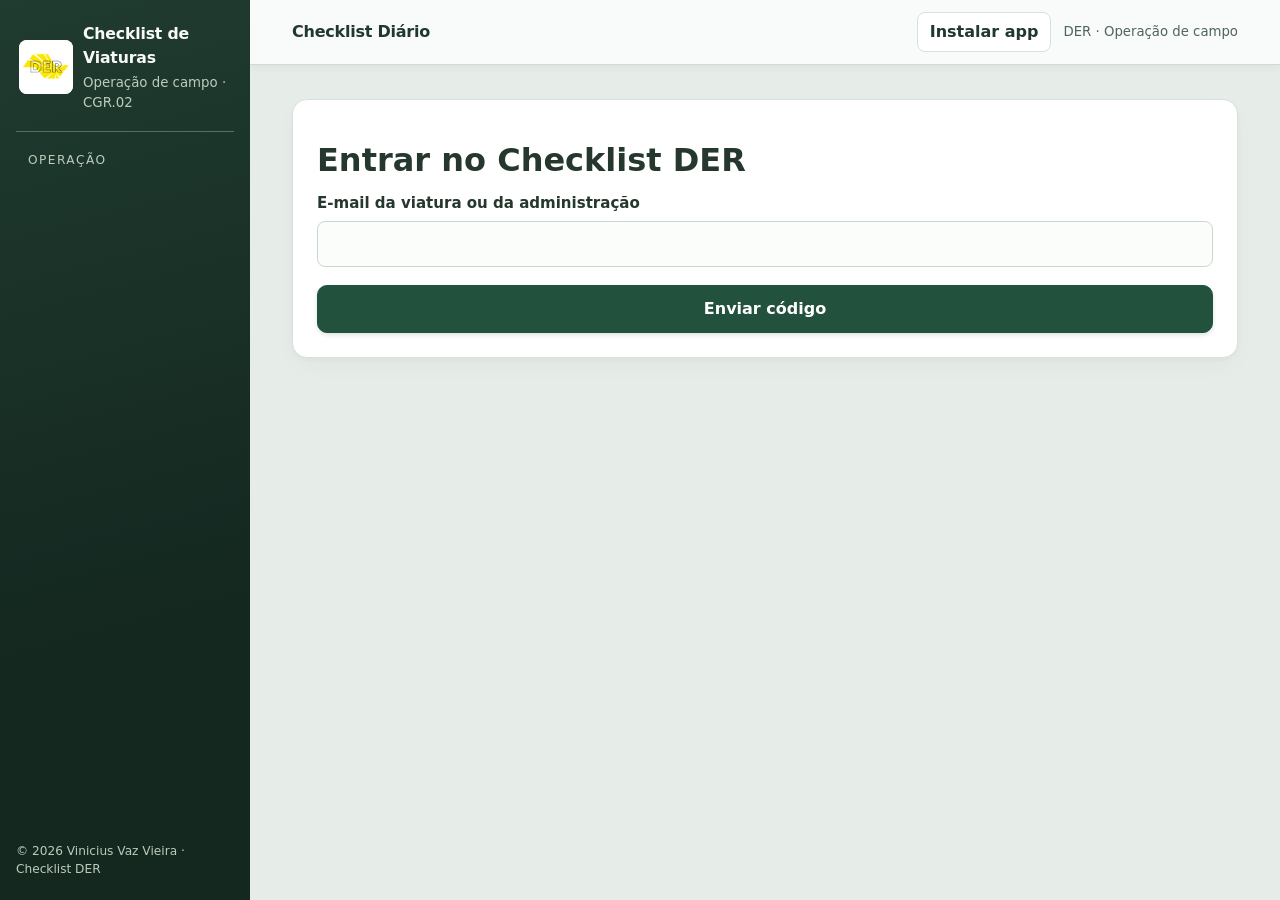
==== index.html @ 05443c52 "Restore daily checklist drafts locally and confirm completion" ====
<!doctype html>
<html lang="pt-BR">
<meta charset="utf-8">
<meta name="checklist-endpoint" content="https://script.google.com/macros/s/AKfycbyZqFLXii8qI7q8tE1xBdm_AdPsVGboEwwFUxyZFiHYQZz5e4zOGKSEz1IoDH3FFrN_1A/exec">
<meta name="viewport" content="width=device-width,initial-scale=1">
<meta name="theme-color" content="#202e25">
<link rel="manifest" href="manifest.webmanifest">
<title>DER · Checklist de viaturas</title>
<link rel="stylesheet" href="app.css?v=v59">
<div class="shell" id="shell">
<aside class="sidebar" id="sidebar">
<button class="menu-toggle" type="button" id="close-menu">Fechar menu</button>
<div class="brand"><img src="logo-der.jpg" alt="DER"><div><strong>Checklist de Viaturas</strong><small>Operação de campo · CGR.02</small></div></div>
<div class="nav-label">OPERAÇÃO</div>
<nav aria-label="Menu principal">
<button type="button" data-page="troca" aria-current="true"><svg viewBox="0 0 24 24" aria-hidden="true"><path d="M4 7h15l-4-4M20 17H5l4 4M19 7l-4 4M5 17l4-4"/></svg>Checklist Diário</button>
<button type="button" data-page="historico"><svg viewBox="0 0 24 24" aria-hidden="true"><circle cx="12" cy="12" r="8"/><path d="M12 8v4l3 2"/></svg>Histórico de trocas</button>
<button type="button" data-page="historico-quinzenal"><svg viewBox="0 0 24 24" aria-hidden="true"><circle cx="12" cy="12" r="8"/><path d="M12 8v4l3 2"/></svg>Histórico quinzenal</button>
<button type="button" data-page="ocorrencias"><svg viewBox="0 0 24 24" aria-hidden="true"><path d="M12 3 2 20h20L12 3zm0 6v5m0 3v.1"/></svg>Ocorrências no turno</button>
<button type="button" data-page="historico-ocorrencias"><svg viewBox="0 0 24 24" aria-hidden="true"><path d="M5 5h14v14H5zM8 9h8M8 12h8M8 15h5"/></svg>Histórico de ocorrências</button>
<button type="button" data-page="km-saldo"><svg viewBox="0 0 24 24" aria-hidden="true"><path d="M4 18a9 9 0 1 1 16 0M12 12l5-5"/></svg>Saldo de km</button>
<button type="button" data-page="viaturas"><svg viewBox="0 0 24 24" aria-hidden="true"><path d="M4 17v-5l2-5h12l2 5v5M4 13h16M6 17v2m12-2v2M7 15h1m8 0h1"/></svg>Viaturas</button>
<button type="button" data-page="cadastros"><svg viewBox="0 0 24 24" aria-hidden="true"><rect x="5" y="4" width="14" height="16" rx="2"/><path d="M9 9h6M9 13h6M9 17h3"/></svg>Cadastro do Checklist</button>
<button type="button" data-page="operadores"><svg viewBox="0 0 24 24" aria-hidden="true"><circle cx="12" cy="8" r="3"/><path d="M5 20v-2a7 7 0 0 1 14 0v2"/></svg>Cadastro de Operador</button>
<button type="button" data-page="quinzenal"><svg viewBox="0 0 24 24" aria-hidden="true"><rect x="4" y="5" width="16" height="15" rx="2"/><path d="M4 10h16M8 3v4m8-4v4m-7 8 2 2 4-4"/></svg>Checklist Quinzenal</button>
<button type="button" data-page="acessos" hidden><svg viewBox="0 0 24 24" aria-hidden="true"><rect x="5" y="10" width="14" height="11" rx="2"/><path d="M8 10V7a4 4 0 0 1 8 0v3m-4 4v3"/></svg>Acessos</button>
</nav><div class="sidebar-foot" id="sidebar-status">© 2026 Vinicius Vaz Vieira · Checklist DER</div>
</aside>
<div class="workspace" id="workspace">
<header class="topbar"><button class="menu-toggle" type="button" id="open-menu" aria-controls="sidebar" aria-expanded="false">☰ Menu</button><strong id="area-title">Checklist Diário</strong><button type="button" id="install-app" hidden>Instalar app</button><span class="muted">DER · Operação de campo</span></header>
<main>
<p class="muted" id="local-mode">Protótipo local · Use dados de teste. Não sincroniza entre aparelhos.</p>
<div id="cloud-panel" hidden>
<article id="cloud-login"><h1>Entrar no Checklist DER</h1>
<form id="request-code"><label>E-mail da viatura ou da administração<input name="email" type="email" maxlength="254" required autocomplete="email"></label><button class="primary">Enviar código</button></form>
<form id="verify-code" hidden><label>Código de 6 dígitos<input name="code" required minlength="6" maxlength="6" pattern="[0-9]{6}" inputmode="numeric" autocomplete="one-time-code"></label><button class="primary">Entrar</button><button type="button" id="change-email">Trocar e-mail</button></form>
</article>
<div id="cloud-account" class="account-strip" hidden><div class="account-info"><strong id="cloud-identity"></strong><p id="cloud-status" role="status"></p><p id="cloud-queue" class="pending-queue" role="status" hidden></p></div><div class="account-actions"><button type="button" id="export-pending-catalog">Backup dos cadastros</button><button type="button" id="sync-cloud">Sincronizar</button><button type="button" id="cloud-logout">Sair</button></div></div>
<p id="cloud-error" class="warning" role="alert" hidden></p>
</div>
<div id="notice" role="status"></div>
<section id="troca">
<h1>Passar a viatura</h1><p class="engineer-preview-note">Modo de consulta. Selecione a viatura para ver os itens do Checklist Diário.</p><p id="handover-instructions">Na troca de turno, confiram juntos e assinem. Meta: até 10 min.</p>
<p id="daily-draft-status" class="muted" role="status" hidden></p>
<form id="handover">
<article><h2>1. Identifique a troca</h2>
<label>Viatura<select name="vehicle" required></select></label><p id="vehicle-info"></p>
<label class="handover-option"><input type="checkbox" name="solo"><span>Checklist sozinho<small>Marque se você não fez a conferência junto com o outro operador na troca.</small></span></label>
<div class="operator-fields" id="handover-pair"><label>Quem entrega<select name="outgoing" required></select></label><label>Quem recebe<select name="incoming" required></select></label></div>
<label id="handover-solo-operator" hidden>Quem está fazendo o checklist?<select name="operator"></select></label>
<label class="handover-option"><input type="checkbox" name="coverage"><span>Operador substituto<small>Marque se alguém de outra viatura estiver cobrindo o turno.</small></span></label>
<p class="muted" id="operator-hint"></p>
<label id="handover-solo-reason" hidden>Justificativa breve<textarea name="reason" rows="2" maxlength="500" placeholder="Por que o checklist foi feito sozinho?"></textarea></label>
<div id="resuming" class="tag" hidden>Conferência após a troca</div></article>
<article id="inspection"><div class="split"><h2>2. Confira a viatura</h2><span id="progress" class="tag"></span></div>
<div class="grid"><label>Quilometragem<input name="km" type="number" min="0" step="1" inputmode="numeric"></label><label>Combustível<select name="fuel"><option value="">Selecione</option><option>Cheio</option><option>¾</option><option>½</option><option>¼</option><option>Reserva</option></select></label></div>
<h3 id="daily-items-title">Itens da viatura</h3><div id="checks" role="group" aria-labelledby="daily-items-title"></div><p id="critical" class="warning" hidden>Atenção: problema registrado em item crítico.</p></article>
<article id="signatures"><h2 id="handover-signatures-title">3. Assinaturas</h2><p>Toque em Assinar para abrir a tela de assinatura.</p><div class="grid" id="pads"></div></article>
<div class="launch-review" id="review-daily" role="status"></div><button class="primary" id="submit">Salvar passagem</button>
</form></section>
<section id="quinzenal" hidden>
<h1>Checklist Quinzenal</h1><p class="engineer-preview-note">Modo de consulta. Selecione a viatura para ver os itens da vistoria.</p>
<form id="fortnight-form">
<article><h2>Identificação</h2><div class="grid"><label>Viatura<select name="vehicle" required></select></label><label>Operador<select name="operator" required></select></label></div>
<label class="handover-option"><input type="checkbox" name="coverage"><span>Operador substituto<small>Marque se alguém de outra viatura estiver cobrindo o turno.</small></span></label>
<fieldset class="attendance-field"><legend>Houve acompanhamento do engenheiro?</legend><div class="choices"><label><input type="radio" name="attendance" value="yes" required>Sim</label><label><input type="radio" name="attendance" value="no" required>Não</label></div></fieldset>
<label id="engineer-name" hidden>Nome do engenheiro<input name="engineer" maxlength="100"></label></article>
<article><div class="fortnight-heading"><div><h2>Itens da viatura</h2><p class="muted" id="fortnight-period"></p></div><p id="fortnight-progress" class="muted" role="status"></p></div><div id="fortnight-tools"></div></article>
<article><h2>Fotos da vistoria</h2><p>Fotografe os pneus, os cones e o ferramental da viatura.</p>
<label>Pneus<input type="file" name="tires" accept="image/jpeg,image/png,image/webp" multiple required></label>
<label>Cones<input type="file" name="cones" accept="image/jpeg,image/png,image/webp" multiple required></label>
<label>Ferramental<input type="file" name="tools" accept="image/jpeg,image/png,image/webp" multiple required></label>
<label>Observações<textarea name="notes" maxlength="1000"></textarea></label></article>
<article><h2>Assinaturas</h2><div class="grid" id="fortnight-pads"></div></article>
<div class="launch-review" id="review-fortnight" role="status"></div><button class="primary" id="save-fortnight">Salvar vistoria quinzenal</button>
</form></section>
<section id="historico" hidden><h1 id="history-title">Histórico de trocas</h1>
<article><div class="history-filter-grid"><label>De<input type="date" id="history-from"></label><label>Até<input type="date" id="history-to"></label><label>Viatura<select id="history-vehicle"><option value="">Todas as viaturas</option></select></label><label>Operador<select id="history-operator"><option value="">Todos os operadores</option></select></label><label id="history-engineer-field" hidden>Engenheiro<select id="history-engineer"><option value="">Todos os engenheiros</option></select></label></div>
<div class="actions history-filter-actions"><button type="button" id="clear-history-filters" hidden>Limpar filtros</button></div></article>
<div class="actions" id="history-exports"><button type="button" id="prepare-report">Gerar relatório PDF</button><button type="button" id="export-excel">Baixar Excel</button></div>
<details id="fortnight-coverage" hidden><summary>Acompanhamento da quinzena por base</summary>
<p class="muted" id="coverage-period"></p><label>Base<select id="fortnight-base"><option value="">Todas as bases</option><option value="1">Itapetininga</option><option value="2">Capão Bonito</option><option value="4">Itapeva</option><option value="5">Sorocaba</option><option value="8">Tatuí</option></select></label>
<p id="coverage-summary" role="status"></p><div id="coverage-vehicles"></div></details>
<p id="fortnight-filter-count" class="muted" role="status" hidden></p>
<div id="records"></div><div id="fortnight-records" hidden></div></section>
<section id="ocorrencias" hidden><h1>Ocorrências no turno</h1><p class="engineer-preview-note">Modo de consulta. Esta tela mostra os campos usados para registrar uma ocorrência.</p>
<form id="incident-form">
<article><h2>Relatar problema</h2><div class="grid"><label>Viatura<select name="vehicle" required></select></label><label>Operador<select name="operator" required></select></label></div>
<label class="handover-option"><input type="checkbox" name="coverage"><span>Operador substituto<small>Marque se alguém de outra viatura estiver cobrindo o turno.</small></span></label>
<label>Situação<select name="impact" required><option value="">Selecione</option><option>Viatura pode operar</option><option>Operação com restrição</option><option>Viatura parada</option></select></label>
<label>O que aconteceu?<textarea name="description" maxlength="1500" required></textarea></label>
<label>Fotos (opcionais)<input type="file" name="photos" accept="image/jpeg,image/png,image/webp" multiple></label></article>
<article><h2>Assinatura</h2><div class="grid" id="incident-pads"></div></article>
<div class="launch-review" id="review-incident" role="status"></div><button class="primary" id="save-incident">Salvar ocorrência</button></form>
</section>
<section id="historico-ocorrencias" hidden><h1>Histórico de ocorrências</h1>
<article><div class="history-filter-grid">
<label>De<input type="date" id="incident-from"></label><label>Até<input type="date" id="incident-to"></label>
<label>Viatura<select id="incident-vehicle"><option value="">Todas as viaturas</option></select></label>
<label>Operador<select id="incident-operator"><option value="">Todos os operadores</option></select></label>
<label>Situação<select id="incident-impact"><option value="">Todas as situações</option><option>Viatura pode operar</option><option>Operação com restrição</option><option>Viatura parada</option></select></label>
</div><div class="actions history-filter-actions"><button type="button" id="clear-incident-filters" hidden>Limpar filtros</button></div></article>
<div class="actions"><button type="button" id="incident-report">PDF consolidado</button></div>
<p id="incident-count" class="muted" role="status"></p><div id="incident-records" aria-live="polite"></div></section>
<section id="km-saldo" hidden><h1>km disponível por viatura</h1><p>Limite do período menos os quilômetros registrados no Checklist Diário. Reenvios do mesmo registro não descontam novamente.</p>
<article><label>Buscar viatura<input id="km-balance-search" type="search" placeholder="Prefixo ou placa"></label><p id="km-balance-summary" role="status"></p><p><a href="./painel-tv/" target="_blank" rel="noopener">Abrir painel da frota</a></p><div class="table-scroll"><table><thead><tr><th>Viatura</th><th>Período configurado</th><th>Limite</th><th>Rodados no período</th><th>km disponíveis</th><th>km disponíveis por dia</th><th>Situação</th></tr></thead><tbody id="km-balance-rows"></tbody></table></div><p class="muted">Configure o limite e o odômetro inicial em Viaturas → Editar viatura. Leituras inconsistentes ficam para revisão e não geram um saldo definitivo. O painel usa o histórico recebido pela conta e inclui somente os registros já enviados à base central.</p></article></section>
<section id="viaturas" hidden><h1>Viaturas</h1><p>Cadastre o prefixo, a placa e o e-mail usado no celular da viatura.</p>
<article><form id="fleet"><div class="grid"><label>Prefixo<input name="prefix" placeholder="ITG-324" maxlength="7" required></label><label>Placa (opcional)<input name="plate" maxlength="8" placeholder="ABC1D23"></label></div><label>E-mail da VTR<input name="vehicleEmail" type="email" maxlength="254" autocomplete="off" placeholder="E-mail usado no celular da viatura"></label><p class="muted" id="vehicle-email-hint">Cada e-mail fica vinculado a um único prefixo.</p><p id="decoded"></p><fieldset class="km-budget"><legend>Controle de km do contrato</legend><label class="scope-choice"><input type="checkbox" id="km-budget-enabled"> Configurar limite de km desta viatura</label><div id="km-budget-fields" hidden><div class="grid"><label>Limite de km no período<input name="kmLimit" type="number" min="1" step="1" inputmode="numeric"></label><label>Odômetro no início do período<input name="kmInitial" type="number" min="0" step="1" inputmode="numeric"></label><label>Data inicial<input name="kmStart" type="date"></label><label>Data final (opcional)<input name="kmEnd" type="date"></label></div><p class="muted">Informe o limite previsto e o odômetro correspondente à data inicial. Pode usar o mês, o contrato inteiro ou um período específico. Sem data final, o controle continua até você alterar a configuração.</p></div></fieldset><div class="actions"><button id="fleet-save">Adicionar viatura</button><button type="button" id="fleet-cancel" hidden>Cancelar edição</button></div></form></article><article><h2>Viaturas por base</h2><label>Base<select id="fleet-base"><option value="">Todas as bases</option></select></label><div class="actions"><button type="button" id="fleet-pdf">Baixar PDF</button><button type="button" id="fleet-excel">Baixar Excel</button></div><div id="vehicles"></div></article></section>
<section id="cadastros" hidden><h1>Cadastro do Checklist</h1><p>Configure os itens que aparecem na conferência.</p>
<article><h2>Itens do checklist</h2><form id="catalog"><label>Nome do item<input name="title" maxlength="100" required></label><label>Quantidade esperada (opcional)<input name="expected" type="number" min="1" max="9999" step="1" inputmode="numeric"></label><fieldset><legend>Em quais viaturas este item aparece?</legend><label class="scope-choice"><input type="checkbox" name="all" checked> Toda a frota</label><div id="scope-options" hidden><p>Marque um ou mais serviços, prefixos ou uma combinação dos dois.</p><strong>Tipos de serviço</strong><div class="scope-grid" id="service-scopes"></div><strong>Viaturas específicas</strong><div class="scope-grid" id="vehicle-scopes"></div></div></fieldset><label>Foto de referência (opcional)<input type="file" name="photo" accept="image/jpeg,image/png,image/webp"></label><p class="muted">Use uma foto do equipamento ou do local onde ele fica. JPG, PNG ou WebP.</p><label style="display:block"><input type="checkbox" name="critical"> Marcar como item crítico</label><div class="actions"><button id="save-item">Adicionar item</button><button type="button" id="cancel-item" hidden>Cancelar edição</button></div><p id="catalog-status" role="status"></p></form><div id="items"></div></article></section>
<section id="operadores" hidden><h1>Cadastro de Operador</h1><p>Vincule cada operador às viaturas que ele costuma assumir. Na troca, a cobertura não muda esse vínculo.</p>
<article><form id="operator-form"><label>Nome do operador<input name="operatorName" required maxlength="80"></label><fieldset><legend>Viaturas habituais</legend><div id="operator-vehicles" class="scope-grid"></div></fieldset><div class="actions"><button id="operator-save">Adicionar operador</button><button type="button" id="operator-cancel" hidden>Cancelar edição</button></div></form></article>
<div class="actions operator-exports"><button type="button" id="operators-excel">Gerar Excel</button><button type="button" id="operators-pdf">Gerar PDF</button></div>
<div id="operator-list"></div></section>
<section id="acessos" hidden><h1>Acessos</h1>
<article><h2>Conceder ou alterar acesso</h2><form id="access-form">
<label>E-mail do usuário<input name="email" required type="email" maxlength="254" autocomplete="off"></label>
<label>Perfil<select name="role"><option value="viewer">Consulta e relatórios</option><option value="engineer">Engenheiro · cadastros, históricos, PDF e Excel</option><option value="manager">Gestão de cadastros e checklists</option></select></label>
<label id="access-scope">Viatura para consulta<select name="prefix"><option value="">Toda a frota</option></select></label>
<button class="primary">Salvar permissão</button></form></article>
<article><h2>Usuários com acesso adicional</h2><div id="access-list" aria-live="polite"></div></article></section>
</main></div></div>
<section id="report-print" hidden><div class="actions report-tools"><button type="button" id="close-report">Voltar ao histórico</button><button type="button" id="print-report">Imprimir / salvar em PDF</button></div><div id="report-content"></div></section>
<dialog id="photo-dialog" aria-labelledby="photo-title"><div class="split"><strong id="photo-title"></strong><form method="dialog"><button>Fechar</button></form></div><img id="photo-full" alt=""></dialog>
<dialog id="signature-dialog" aria-labelledby="signature-title" aria-describedby="signature-help">
<div><h2 id="signature-title">Assinatura</h2><p id="signature-person" hidden></p><p id="signature-help">Assine com o dedo ou caneta.</p></div>
<canvas id="signature-canvas" width="900" height="400" aria-label="Área de assinatura"></canvas>
<div class="actions"><button type="button" id="signature-cancel">Cancelar</button><button type="button" id="signature-clear">Limpar</button><button type="button" class="primary" id="signature-confirm" disabled>Confirmar</button></div>
</dialog>
<dialog id="install-dialog" aria-labelledby="install-title"><h2 id="install-title">Instalar Checklist DER</h2><p id="install-instructions"></p><form method="dialog"><button>Fechar</button></form></dialog>
<script src="mileage-budget.js?v=v59"></script>
<script src="fleet-export.js?v=v59"></script>
<script src="app.js?v=v59"></script>
<script src="quinzenal.js?v=v59"></script>
<script src="relatorios.js?v=v59"></script>
<script src="xlsx.js?v=v59"></script>
<script src="ocorrencias.js?v=v59"></script>
<script src="catalog-sync.js?v=v59"></script>
<script src="cloud.js?v=v59"></script>
<script src="instalar.js?v=v59"></script>
<script src="register-sw.js?v=v59"></script>
<script src="catalog-import.js?v=v59"></script>
</html>

<script src="operators-import.js?v=v59"></script>

<script src="vendor/jspdf-4.2.1.umd.min.js"></script>
<script src="operators-export.js?v=v59"></script>

<script src="mileage-ui.js?v=v59"></script>
---- app.css ----
#report-print{max-width:900px;margin:24px auto;padding:clamp(18px,5vw,52px);background:#fff;color:#26382e}
#report-print .report-tools{margin-bottom:28px}.report-heading{display:flex;align-items:center;gap:20px;padding:0 0 18px;border-bottom:4px solid #f4db00;background:white;color:#26382e}
.report-heading img{width:78px;height:60px;object-fit:contain;flex:none}.report-heading h1{font-size:clamp(20px,4vw,30px);line-height:1.2;margin:3px 0}
.report-eyebrow,.report-metadata dt,.report-stat span{font-size:.72em;font-weight:750;letter-spacing:.1em;text-transform:uppercase;color:#52655a}
.report-metadata,.report-stats{display:flex;gap:14px 24px;flex-wrap:wrap;margin:22px 0}.report-metadata dd{margin:4px 0 0}.report-metadata>div{min-width:130px}
.report-stat{border:1px solid #dfe5df;padding:10px 14px;flex:1 1 140px}.report-stat strong{display:block;font-size:1.15em}
.report-record{margin:0 0 9px;padding:9px 12px;border:1px solid #dfe5df;overflow-wrap:anywhere}.report-record p{margin:4px 0;color:#26382e}
.report-section-title{margin:24px 0 9px;font-size:1.1em}.report-footer{text-align:right;border-top:1px solid #dfe5df;margin-top:22px;padding-top:9px;font-size:.8em;color:#52655a}
.report-heading{align-items:center;padding:9px 0 16px}.report-heading h1{letter-spacing:-.02em}.report-eyebrow{color:#385446}
.report-scope{margin:18px 0 20px;padding:12px 14px;background:#f1f5f2;border-left:3px solid #446858;break-inside:avoid}.report-scope h2{margin:0 0 8px;font-size:.85em;color:#26382e}.report-scope .report-metadata{display:grid;grid-template-columns:repeat(3,minmax(0,1fr));gap:9px 14px;margin:0}.report-scope .report-metadata>div{min-width:0}.report-scope dd{font-size:.9em;overflow-wrap:anywhere}
.report-overview .report-stats{display:grid;grid-template-columns:repeat(3,minmax(0,1fr));gap:8px;margin:0 0 16px}.report-overview .report-stat{min-width:0;padding:8px 11px;border-top:2px solid #527363;background:#fbfcfb}.report-overview .report-stat strong{margin-top:4px}.report-record{border-left:3px solid #a9bdb0}.report-section-title{border-bottom:1px solid #dfe5df;padding-bottom:5px}.report-visit-table tbody tr:nth-child(even){background:#f5f8f5}#report-print .report-footer{font-weight:600}
@media screen and (max-width:600px){.report-scope .report-metadata,.report-overview .report-stats{grid-template-columns:repeat(2,minmax(0,1fr))}.report-heading{gap:12px}.report-heading img{width:58px;height:45px}}
.report-visit-table{width:100%;border-collapse:collapse;font-size:.85em}.report-visit-table th,.report-visit-table td{border-bottom:1px solid #dfe5df;padding:8px;text-align:left}.report-visit-table thead{background:#e9eee9;display:table-header-group}.report-visit-table tr{break-inside:avoid}.report-visit-head{display:flex;justify-content:space-between;align-items:start;gap:10px;flex-wrap:wrap}.report-visit-status{padding:4px 8px;background:#e9eee9;font-size:.8em;font-weight:700}.report-visit-issue{background:#fff1d2;color:#6b490f}.report-visit-data{display:grid;grid-template-columns:repeat(2,minmax(0,1fr));gap:8px 12px;margin:10px 0}.report-visit-data dt{font-size:.78em;font-weight:700;color:#52655a}.report-visit-data dd{margin:2px 0 0}.fortnight-report-record h4{margin:8px 0 4px}.fortnight-report-record ul{margin:4px 0 8px;padding-left:20px}.report-visit-notes{border-top:1px solid #dfe5df;padding-top:7px}
.history-filter-grid{display:grid;grid-template-columns:repeat(3,minmax(0,1fr));gap:8px 14px}.history-filter-grid label{margin:0}.history-filter-actions{margin-top:12px}
.account-strip{display:flex;justify-content:space-between;align-items:center;gap:8px;margin:0 0 14px;padding:0 0 4px;border-bottom:1px solid var(--line)}
.account-info{display:flex;align-items:baseline;flex-wrap:wrap;gap:1px 9px;min-width:0;overflow-wrap:anywhere;font-size:.84rem;line-height:1.3}
.account-info p{margin:0}.account-actions{display:flex;align-items:center;flex:none;gap:1px}
.account-actions button{min-height:44px;padding:6px 8px;border-color:transparent;background:transparent;font-size:.83rem}.account-actions button:hover{background:#e7ede7}.account-actions button:disabled{opacity:.55}
@media(max-width:600px){.account-info{display:grid}.account-strip{margin-bottom:12px}}
.report-evidence{display:grid;grid-template-columns:repeat(2,minmax(0,1fr));gap:10px 12px}.report-evidence figure{margin:0;padding:8px;border:1px solid #dfe5df;break-inside:avoid}.report-evidence img{display:block;max-width:100%;height:160px;width:100%;object-fit:contain}.report-evidence figcaption{font-size:.82em;font-weight:650;margin-top:4px}.report-evidence-signatures img{height:80px}.report-people{font-size:1em;margin:18px 0 7px;break-after:avoid}
@media(max-width:600px){.history-filter-grid{grid-template-columns:repeat(2,minmax(0,1fr))}.history-filter-grid label:nth-child(n+3){grid-column:1/-1}}
@media print{.report-evidence{display:block}.report-evidence figure{display:inline-block;vertical-align:top;width:48%;margin:0 1% 6px 0}.report-evidence img{height:58mm}.report-evidence-signatures img{height:28mm}}
.sidebar{overflow-y:auto;scrollbar-width:none}.sidebar::-webkit-scrollbar{display:none}.sidebar nav{flex:none}.sidebar-foot{padding-top:12px}
.operator-fields{display:grid;grid-template-columns:repeat(2,minmax(0,1fr));gap:8px 14px}
.handover-option{display:flex;align-items:flex-start;gap:10px;padding:11px 12px;margin:9px 0;border:1px solid var(--line);border-radius:9px;background:#f8faf8;cursor:pointer}
.handover-option:has(:checked){background:#e4eee5;border-color:#66806d}.handover-option input{margin:5px 0 0}.handover-option small{display:block;color:var(--muted);font-weight:400;margin-top:2px}
#checks{display:grid;gap:16px}#checks fieldset{margin:0;padding:12px 14px 14px;background:white}#checks legend{max-width:100%;padding:0 4px;overflow-wrap:anywhere}
.daily-critical,.daily-expected{display:inline-block;border-radius:6px;padding:3px 7px;font-size:.78rem;line-height:1.3;white-space:nowrap}.daily-critical{margin-left:6px;background:#fff4d8;color:#704908;vertical-align:middle}.daily-expected{background:#eef2ed;color:#395343}
#checks .choices{display:grid;grid-template-columns:repeat(2,minmax(0,1fr));gap:8px}#checks .choices label{justify-content:flex-start;padding:8px 10px;min-height:48px}
.daily-requirement{margin:0 0 10px}.daily-quantity{margin:12px 0 0;gap:7px}.daily-quantity input{min-height:48px}.daily-note{margin:12px 0 0}
@media(max-width:600px){#checks{margin-inline:-4px}#checks fieldset{padding-inline:12px}#checks .choices label{min-height:50px}}
.signature{border:1px solid var(--line);border-radius:10px;padding:12px;display:grid;gap:8px;align-content:start}.signature-name{overflow-wrap:anywhere;color:var(--muted);margin:0}.signature-preview{width:100%;height:64px;object-fit:contain;object-position:left}.signature .primary{margin:0}
#signature-dialog{width:min(94vw,860px);height:min(90dvh,620px);max-width:none;max-height:none;margin:auto;padding:18px;background:#fff}
#signature-dialog[open]{display:grid;grid-template-rows:auto minmax(0,1fr) auto;gap:12px}#signature-dialog h2{margin:0}#signature-dialog p{margin:4px 0 0}
#signature-dialog canvas{width:100%;height:100%;display:block;margin:0;background:#fff;touch-action:none}
#signature-dialog .actions{display:grid;grid-template-columns:1fr 1fr 1.4fr}#signature-dialog .primary{margin:0}#signature-dialog .primary:disabled{opacity:.55}
@media(max-width:600px){.operator-fields{grid-template-columns:1fr;gap:0}.signature{flex-basis:100%}#signature-dialog{width:100%;height:100dvh;margin:0;border:0;border-radius:0;padding:max(14px,env(safe-area-inset-top)) max(14px,env(safe-area-inset-right)) max(14px,env(safe-area-inset-bottom)) max(14px,env(safe-area-inset-left));}.operator-fields label{margin-bottom:10px}}
.topbar #install-app{margin-left:auto;white-space:nowrap;min-height:38px;padding:7px 12px}.topbar #install-app:not([hidden])+span{margin-left:0}
@page{size:A4;margin:16mm}
@media print{body.reporting{background:white}body.reporting .shell,body.reporting .report-tools{display:none!important}#report-print{padding:0;margin:0;max-width:none;font-size:10pt;print-color-adjust:exact;-webkit-print-color-adjust:exact}.report-heading h1{font-size:21pt}.report-heading,.report-stat,.report-record{break-inside:avoid}.report-section-title{break-after:avoid}}
:root{color-scheme:light;--navy:#10253d;--blue:#185f9a;--line:#d5e0eb;--muted:#50677e}*{box-sizing:border-box}[hidden]{display:none!important}body{margin:0;background:#f3f6fa;color:var(--navy);font:16px/1.5 system-ui,sans-serif}header{background:var(--navy);color:white;border-bottom:4px solid #f4dc32}.brand,main{max-width:760px;margin:auto;padding:16px}.brand{display:flex;align-items:center;gap:14px}.logo{background:#f4dc32;color:var(--navy);padding:8px;font-weight:900}.brand small{display:block;color:#d9e4f2}h1{margin:12px 0 0;font-size:clamp(1.65rem,5vw,2rem)}h2{font-size:1.14rem;margin:0 0 12px}p{margin:5px 0 14px;color:var(--muted)}nav,.grid,.actions,.choices{display:flex;gap:8px;flex-wrap:wrap}nav button,.grid>*{flex:1 1 140px}button,input,select,textarea{font:inherit;color:inherit;border:1px solid var(--line);border-radius:8px;background:white;padding:10px;min-height:46px}button{font-weight:700;cursor:pointer}button.primary,nav button[aria-current=true]{background:var(--blue);color:white;border-color:var(--blue)}button.primary{width:100%;margin-top:10px}button:focus-visible,input:focus-visible,select:focus-visible,textarea:focus-visible,canvas:focus-visible{outline:3px solid #ac7200;outline-offset:2px}label{display:grid;gap:4px;font-weight:650;margin:8px 0}input,select,textarea{width:100%;min-width:0}article,fieldset,details{background:white;border:1px solid var(--line);border-radius:12px;padding:14px;margin:12px 0}fieldset{min-width:0}legend,summary{font-weight:750}summary{cursor:pointer}.tag{display:inline-block;background:#fff4c5;color:#624500;border-radius:6px;padding:3px 8px;font-size:.85rem;font-weight:750}.warning{color:#9e2222;font-weight:750}.choices label{display:flex;align-items:center;justify-content:center;flex:1 1 100px;min-height:46px;padding:6px;margin:0;border:1px solid var(--line);border-radius:8px;cursor:pointer}.choices label:has(:checked){background:#dbeeff;border-color:var(--blue)}input[type=radio],input[type=checkbox]{width:auto;min-height:0;accent-color:var(--blue)}canvas{display:block;border:1px dashed #8ba2b8;border-radius:8px;width:100%;height:110px;touch-action:none;background:#f7faff;margin-bottom:6px}.signature{min-width:0}.record-image{width:min(100%,260px);border:1px solid var(--line);display:block}.muted{color:var(--muted);font-size:.9rem}.split{display:flex;justify-content:space-between;align-items:center;gap:8px;flex-wrap:wrap}
.reference{position:relative;display:inline-flex;align-items:center;justify-content:center;width:90px;min-height:0;height:66px;padding:4px;margin:0 0 6px;background:#fff}.reference img{width:100%;height:100%;object-fit:contain;display:block}.reference::after{content:"+";position:absolute;right:2px;bottom:2px;width:14px;height:14px;border-radius:50%;background:#f3f6f3;color:#244836;font:600 12px/14px system-ui;text-align:center}#checks .reference,#fortnight-tools .reference{float:right;margin:0 0 6px 10px}#checks .choices,#fortnight-tools .choices{clear:both}@media(max-width:500px){.reference{width:78px;height:58px}}dialog{max-width:min(92vw,700px);border:1px solid var(--line);border-radius:12px;color:var(--navy);padding:14px}dialog::backdrop{background:#10253dbb}dialog img{display:block;max-width:100%;max-height:68vh;margin:10px auto;object-fit:contain}
 :root{--navy:#26382e;--blue:#243d32;--line:#dfe5df;--muted:#52655a}body{background:#dfe6e1;font-family:Arial,Helvetica,sans-serif}.shell{min-height:100vh;display:grid;grid-template-columns:250px minmax(0,1fr)}.sidebar{position:sticky;top:0;height:100dvh;background:#202e25;color:#f8faf7;padding:24px 18px;display:flex;flex-direction:column}.brand{padding:0;margin:0 0 32px}.brand img{width:54px;height:54px;object-fit:contain;border-radius:8px;background:white}.brand small{color:#bdcbbb;margin-top:3px}.sidebar nav{display:grid;gap:6px}.sidebar nav button{display:flex;align-items:center;gap:11px;text-align:left;background:transparent;border:1px solid transparent;color:#edf2eb;padding-inline:12px}.sidebar nav button[aria-current=true]{background:#35483b;border-left:3px solid #ffe500}.sidebar nav button:hover{background:#35483b}.sidebar svg{width:21px;height:21px;flex:none;fill:none;stroke:currentColor;stroke-width:1.7;stroke-linecap:round;stroke-linejoin:round}.nav-label{letter-spacing:.12em;font-size:.76rem;color:#bdcbbb;margin:0 12px 8px}.sidebar-foot{margin-top:auto;color:#bdcbbb;font-size:.85rem}.workspace{min-width:0}.topbar{min-height:65px;background:white;border:0;border-bottom:1px solid var(--line);color:var(--navy);display:flex;align-items:center;gap:12px;padding:12px clamp(16px,4vw,42px)}.topbar span{margin-left:auto}.menu-toggle{display:none}.workspace main{max-width:1040px;padding:22px clamp(14px,4vw,42px) 44px}.workspace section>h1{margin-top:0}.workspace article{padding:clamp(14px,3vw,24px);box-shadow:0 2px 8px #202e2508}.workspace fieldset{background:#fafbf9}.choices label:has(:checked){background:#e3eee5;border-color:var(--blue)}.choices label:has([value="Não Conforme"]:checked){background:#fff1d2;border-color:#95670a}.prototype-note{margin:0 0 16px}.sidebar[hidden]{display:none}
@media(max-width:760px){.shell{display:block}.menu-toggle{display:block}.topbar{position:sticky;top:0;z-index:2}.topbar span{display:none}.sidebar{display:none;position:fixed;z-index:4;inset:0 auto 0 0;width:min(82vw,285px);box-shadow:0 0 0 100vmax #18251c88}.shell.menu-open .sidebar{display:flex}.sidebar .menu-toggle{margin-bottom:16px;background:#35483b;color:white;border-color:#6b8172}}
.scope-grid{display:grid;grid-template-columns:repeat(auto-fit,minmax(min(100%,155px),1fr));gap:6px;margin:6px 0 14px}.scope-choice{display:flex;align-items:center;gap:8px;padding:9px;border:1px solid var(--line);border-radius:8px;background:white;margin:0;min-height:44px}.scope-choice:has(:checked){background:#e3eee5;border-color:#567161}#catalog-status:empty{display:none}.delete-button{color:#9e2222;border-color:#d8a9a9}
@media screen{
  body{font-family:"Segoe UI",system-ui,sans-serif;background:#e6ece8}
  .shell{--line:#d8e2db;--navy:#21382e;--blue:#23533e;--muted:#4f6559}
  .sidebar{background:linear-gradient(165deg,#203b30,#142820 68%);padding:22px 16px}
  .sidebar .brand{margin:0 0 19px;padding:0 3px 18px;border-bottom:1px solid #537061;gap:10px}
  .sidebar .brand strong{font-size:.98rem;letter-spacing:-.01em}
  .sidebar nav{gap:4px}.sidebar nav button{font-size:.91rem;line-height:1.25;min-height:44px}
  .sidebar nav button[aria-current=true]{background:#315545;color:white}.sidebar svg{color:#b7d6c5}
  .sidebar nav button[aria-current=true] svg{color:#f5dc39}
  .sidebar-foot{font-size:.76rem}
  .topbar{background:#f8fbf9;border-bottom:1px solid #cfdcd3;box-shadow:0 2px 9px #1632250d}
  .topbar strong{font-size:1rem;letter-spacing:-.015em}.topbar>span{color:#4f6559;font-size:.83rem}
  .workspace main{max-width:1100px;padding-top:22px}
  .workspace section>h1{font-size:clamp(1.85rem,3.3vw,2.65rem);letter-spacing:-.035em;line-height:1.12;margin-bottom:12px}
  .workspace article{border-radius:15px;box-shadow:0 2px 4px #19372a08,0 10px 22px #19372a06}
  .workspace article h2{font-size:1.17rem;letter-spacing:-.015em}
  .workspace label{font-size:.94rem;gap:6px}
  .workspace input:not([type=radio]):not([type=checkbox]),.workspace select,.workspace textarea{background:#fbfdfb;border-color:#c8d8cf}
  .workspace button.primary{background:#22523d;border-color:#22523d;border-radius:10px;box-shadow:0 2px 4px #102f2422;min-height:48px}
  .workspace button.primary:hover{background:#183f2f}
  .workspace button:disabled{cursor:default;opacity:.62}
  .account-strip{background:#f3f7f3;border:1px solid #d5e1d8;border-radius:11px;padding:2px 8px 2px 12px;margin-bottom:18px}
  .account-info strong{color:#254837}.account-actions button{color:#294f3e}
  .account-strip[data-connection=offline] #cloud-status{color:#79500c;font-weight:650}
  #notice:not(:empty){padding:10px 13px;margin-bottom:12px;background:#f5faf6;border:1px solid #bcd2c4;border-radius:9px;color:#234936}
  #checks fieldset,.workspace .fortnight-tool{background:#f7faf8;border-color:#d4e1d8;border-radius:11px}
  .workspace .choices label{background:#fff}.workspace .choices label:has(:checked){background:#e0efe5;border-color:#467b60}
  .workspace .choices label:has([value="Não Conforme"]:checked),.workspace .choices label:has([value="Faltando"]:checked),.workspace .choices label:has([value="Com problema"]:checked){background:#fff1d2;border-color:#95670a}
}
@media screen and (max-width:760px){
  .topbar{min-height:58px;padding:8px 12px;gap:9px}.topbar .menu-toggle{min-height:44px;padding:7px 10px}
  .topbar strong{line-height:1.18}.topbar #install-app{padding-inline:8px;font-size:.83rem;white-space:normal}
  .workspace main{padding-top:14px}.workspace article{margin-block:12px}
  .workspace .account-info{min-width:0}.workspace .account-actions button{padding-inline:5px}
  .workspace .grid:has(> .signature){display:grid;grid-template-columns:minmax(0,1fr)}
}

.attendance-field{padding:9px 12px 12px}.attendance-field legend{padding-inline:4px;font-size:.94rem}
.attendance-field .choices{display:grid;grid-template-columns:repeat(2,minmax(0,1fr))}
.attendance-field .choices label{margin:0;font-weight:650}
@supports (appearance:base-select) and selector(::picker(select)){
  @media screen{
    .workspace select:not([multiple]),.workspace select:not([multiple])::picker(select){appearance:base-select}
    .workspace select:not([multiple])::picker(select){margin-block:4px;padding:5px;border:1px solid #b6cbbf;border-radius:10px;background:#fff;color:#21382e;box-shadow:0 12px 30px #183a2c24}
    .workspace select:not([multiple]) option{min-height:42px;padding:8px 10px;border-radius:6px;font-weight:500;white-space:normal}
    .workspace select:not([multiple]) option:checked{background:#e2efe6;color:#1c4b35;font-weight:650}
    .workspace select:not([multiple]) option:hover,.workspace select:not([multiple]) option:focus-visible{background:#edf4ef;color:#183f2f}
    .workspace select:not([multiple])::picker-icon{color:#3e6652}
  }
}

.pending-queue{color:#79500c;font-weight:700}
.launch-review{padding:10px 13px;border:1px solid #d5e2d9;border-radius:10px;background:#f7faf8;color:#486054;font-size:.88rem;margin-top:12px}
.launch-review[data-ready=true]{background:#eaf5ec;color:#215438}
.launch-review[data-ready=false]{background:#fff8e8;border-color:#e7d4aa;color:#624708}
#coverage-vehicles{display:grid;grid-template-columns:repeat(auto-fit,minmax(min(100%,200px),1fr));gap:8px}
#coverage-vehicles>div{padding:8px 10px;border:1px solid var(--line);border-radius:8px;display:grid}
#coverage-vehicles span{font-size:.86rem;color:var(--muted)}

.operator-exports{margin:20px 0}.operator-base-title{font-size:1.1rem;margin:28px 0 12px;color:#203d30}

.km-budget{margin:20px 0}.km-status{display:inline-block;padding:4px 8px;border-radius:6px;background:#e8eee9;font-size:.85em;font-weight:700}.km-low,.km-review,.km-invalid{background:#fff0c7;color:#775b00}.km-exceeded,.km-exhausted{background:#fbe0e0;color:#8a2323}#km-saldo small{display:block;font-size:.8em;margin-top:5px;color:#617167}#km-saldo .table-scroll{overflow:auto}#km-saldo table{min-width:850px}

.daily-report-overview .report-stats{grid-template-columns:repeat(4,minmax(0,1fr))}
.daily-report-vehicle{border-left:3px solid #446858;background:#f1f5f2;padding:5px 9px}
.daily-report-record .report-visit-data{grid-template-columns:repeat(5,minmax(0,1fr));gap:8px}
.daily-issue-table{margin-top:10px;table-layout:fixed}
.daily-issue-table th:first-child{width:36%}
.daily-issue-table th:nth-child(2){width:22%}
.daily-issue-table td,.daily-issue-table th{overflow-wrap:anywhere}
.daily-issue-table td:nth-child(2),.daily-issue-table thead th:nth-child(2){text-align:center}
@media screen and (max-width:600px){.daily-report-overview .report-stats,.daily-report-record .report-visit-data{grid-template-columns:repeat(2,minmax(0,1fr))}}
@media print{
  .daily-report-record{break-inside:auto}
  .daily-report-record .report-visit-head,.daily-report-record .report-visit-data,.daily-issue-table tr{break-inside:avoid}
  .daily-report-vehicle,.daily-report-record .report-visit-head,.daily-report-record .report-visit-data,.daily-issue-table thead{break-after:avoid}
}

.engineer-preview-note{display:none}
.engineer-preview .engineer-preview-note{display:block}
.engineer-preview :is(#handover-instructions,#handover-pair,#operator-hint,#signatures,#progress,#review-daily,#submit,
  #review-fortnight,#save-fortnight,#review-incident,#save-incident,#fortnight-progress){display:none}
.engineer-preview :is(#handover,#fortnight-form,#incident-form) .handover-option,
.engineer-preview #inspection>.grid,
.engineer-preview :is(#checks,#fortnight-tools) .choices,
.engineer-preview #fortnight-form :is(label:has([name="operator"]),.attendance-field,article:nth-of-type(n+3)),
.engineer-preview #incident-form article:nth-of-type(2){display:none}
.engineer-preview #incident-form label[inert]{opacity:.7}
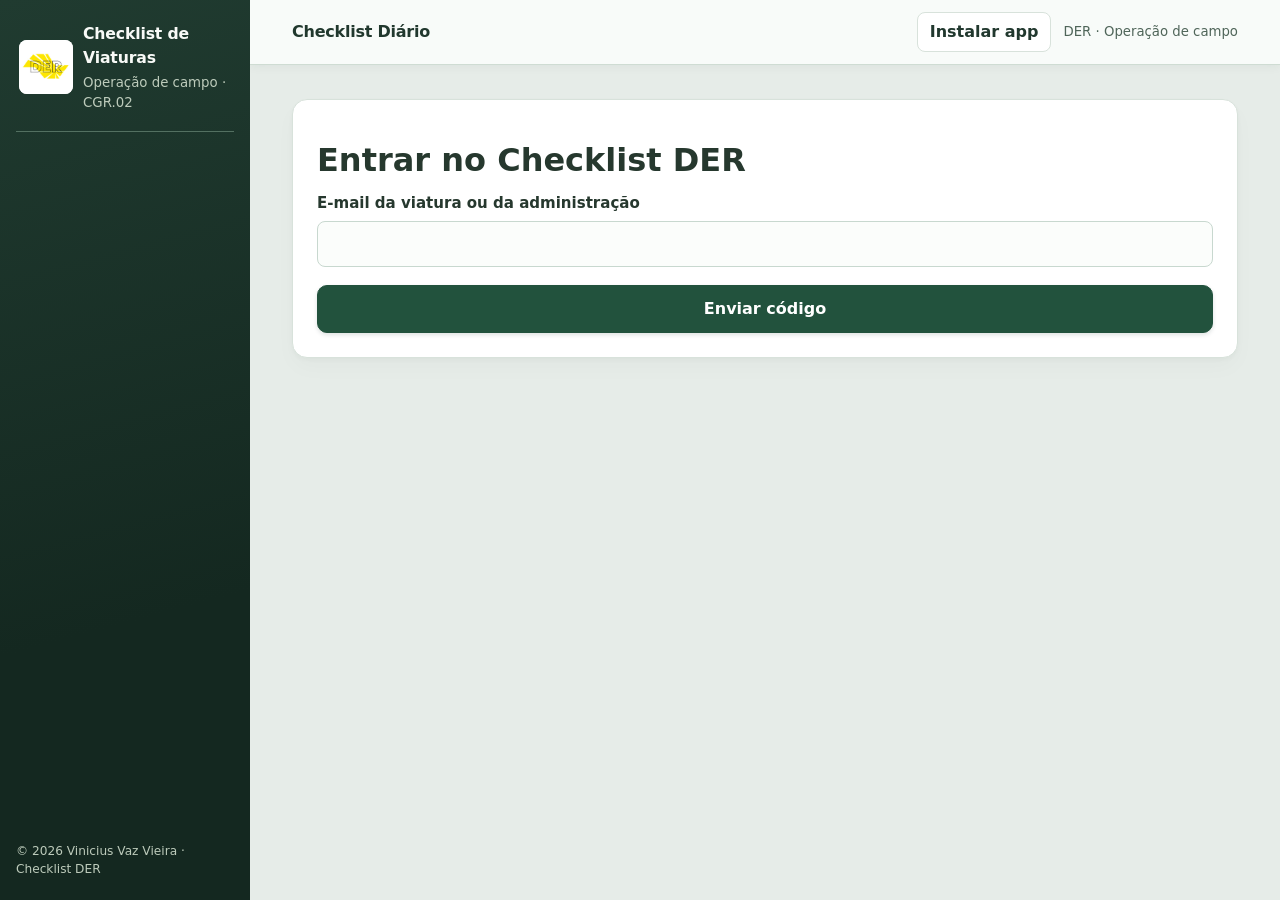
==== commit de8f4dfd: "Group sidebar navigation by operator workflow" ====
--- a/index.html
+++ b/index.html
@@ -6,24 +6,32 @@
 <meta name="theme-color" content="#202e25">
 <link rel="manifest" href="manifest.webmanifest">
 <title>DER · Checklist de viaturas</title>
-<link rel="stylesheet" href="app.css?v=v59">
+<link rel="stylesheet" href="app.css?v=v62">
 <div class="shell" id="shell">
 <aside class="sidebar" id="sidebar">
 <button class="menu-toggle" type="button" id="close-menu">Fechar menu</button>
 <div class="brand"><img src="logo-der.jpg" alt="DER"><div><strong>Checklist de Viaturas</strong><small>Operação de campo · CGR.02</small></div></div>
-<div class="nav-label">OPERAÇÃO</div>
-<nav aria-label="Menu principal">
-<button type="button" data-page="troca" aria-current="true"><svg viewBox="0 0 24 24" aria-hidden="true"><path d="M4 7h15l-4-4M20 17H5l4 4M19 7l-4 4M5 17l4-4"/></svg>Checklist Diário</button>
-<button type="button" data-page="historico"><svg viewBox="0 0 24 24" aria-hidden="true"><circle cx="12" cy="12" r="8"/><path d="M12 8v4l3 2"/></svg>Histórico de trocas</button>
-<button type="button" data-page="historico-quinzenal"><svg viewBox="0 0 24 24" aria-hidden="true"><circle cx="12" cy="12" r="8"/><path d="M12 8v4l3 2"/></svg>Histórico quinzenal</button>
-<button type="button" data-page="ocorrencias"><svg viewBox="0 0 24 24" aria-hidden="true"><path d="M12 3 2 20h20L12 3zm0 6v5m0 3v.1"/></svg>Ocorrências no turno</button>
-<button type="button" data-page="historico-ocorrencias"><svg viewBox="0 0 24 24" aria-hidden="true"><path d="M5 5h14v14H5zM8 9h8M8 12h8M8 15h5"/></svg>Histórico de ocorrências</button>
-<button type="button" data-page="km-saldo"><svg viewBox="0 0 24 24" aria-hidden="true"><path d="M4 18a9 9 0 1 1 16 0M12 12l5-5"/></svg>Saldo de km</button>
-<button type="button" data-page="viaturas"><svg viewBox="0 0 24 24" aria-hidden="true"><path d="M4 17v-5l2-5h12l2 5v5M4 13h16M6 17v2m12-2v2M7 15h1m8 0h1"/></svg>Viaturas</button>
-<button type="button" data-page="cadastros"><svg viewBox="0 0 24 24" aria-hidden="true"><rect x="5" y="4" width="14" height="16" rx="2"/><path d="M9 9h6M9 13h6M9 17h3"/></svg>Cadastro do Checklist</button>
-<button type="button" data-page="operadores"><svg viewBox="0 0 24 24" aria-hidden="true"><circle cx="12" cy="8" r="3"/><path d="M5 20v-2a7 7 0 0 1 14 0v2"/></svg>Cadastro de Operador</button>
-<button type="button" data-page="quinzenal"><svg viewBox="0 0 24 24" aria-hidden="true"><rect x="4" y="5" width="16" height="15" rx="2"/><path d="M4 10h16M8 3v4m8-4v4m-7 8 2 2 4-4"/></svg>Checklist Quinzenal</button>
-<button type="button" data-page="acessos" hidden><svg viewBox="0 0 24 24" aria-hidden="true"><rect x="5" y="10" width="14" height="11" rx="2"/><path d="M8 10V7a4 4 0 0 1 8 0v3m-4 4v3"/></svg>Acessos</button>
+<nav aria-label="Menu principal">
+<div class="nav-group" role="group" aria-labelledby="nav-group-0">
+<div class="nav-label" id="nav-group-0">Operação</div>
+<button type="button" data-page="troca" aria-current="true"><svg viewBox="0 0 24 24" aria-hidden="true"><path d="M4 7h15l-4-4M20 17H5l4 4M19 7l-4 4M5 17l4-4"/></svg>Checklist Diário</button>
+<button type="button" data-page="quinzenal"><svg viewBox="0 0 24 24" aria-hidden="true"><rect x="4" y="5" width="16" height="15" rx="2"/><path d="M4 10h16M8 3v4m8-4v4m-7 8 2 2 4-4"/></svg>Checklist Quinzenal</button>
+<button type="button" data-page="ocorrencias"><svg viewBox="0 0 24 24" aria-hidden="true"><path d="M12 3 2 20h20L12 3zm0 6v5m0 3v.1"/></svg>Ocorrências no turno</button>
+</div>
+<div class="nav-group" role="group" aria-labelledby="nav-group-1">
+<div class="nav-label" id="nav-group-1">Acompanhamento</div>
+<button type="button" data-page="historico"><svg viewBox="0 0 24 24" aria-hidden="true"><circle cx="12" cy="12" r="8"/><path d="M12 8v4l3 2"/></svg>Histórico de trocas</button>
+<button type="button" data-page="historico-quinzenal"><svg viewBox="0 0 24 24" aria-hidden="true"><circle cx="12" cy="12" r="8"/><path d="M12 8v4l3 2"/></svg>Histórico quinzenal</button>
+<button type="button" data-page="historico-ocorrencias"><svg viewBox="0 0 24 24" aria-hidden="true"><path d="M5 5h14v14H5zM8 9h8M8 12h8M8 15h5"/></svg>Histórico de ocorrências</button>
+<button type="button" data-page="km-saldo"><svg viewBox="0 0 24 24" aria-hidden="true"><path d="M4 18a9 9 0 1 1 16 0M12 12l5-5"/></svg>Saldo de km</button>
+</div>
+<div class="nav-group" role="group" aria-labelledby="nav-group-2">
+<div class="nav-label" id="nav-group-2">Cadastros e acessos</div>
+<button type="button" data-page="viaturas"><svg viewBox="0 0 24 24" aria-hidden="true"><path d="M4 17v-5l2-5h12l2 5v5M4 13h16M6 17v2m12-2v2M7 15h1m8 0h1"/></svg>Viaturas</button>
+<button type="button" data-page="cadastros"><svg viewBox="0 0 24 24" aria-hidden="true"><rect x="5" y="4" width="14" height="16" rx="2"/><path d="M9 9h6M9 13h6M9 17h3"/></svg>Cadastro do Checklist</button>
+<button type="button" data-page="operadores"><svg viewBox="0 0 24 24" aria-hidden="true"><circle cx="12" cy="8" r="3"/><path d="M5 20v-2a7 7 0 0 1 14 0v2"/></svg>Cadastro de Operador</button>
+<button type="button" data-page="acessos" hidden><svg viewBox="0 0 24 24" aria-hidden="true"><rect x="5" y="10" width="14" height="11" rx="2"/><path d="M8 10V7a4 4 0 0 1 8 0v3m-4 4v3"/></svg>Acessos</button>
+</div>
 </nav><div class="sidebar-foot" id="sidebar-status">© 2026 Vinicius Vaz Vieira · Checklist DER</div>
 </aside>
 <div class="workspace" id="workspace">
@@ -41,7 +49,7 @@
 <div id="notice" role="status"></div>
 <section id="troca">
 <h1>Passar a viatura</h1><p class="engineer-preview-note">Modo de consulta. Selecione a viatura para ver os itens do Checklist Diário.</p><p id="handover-instructions">Na troca de turno, confiram juntos e assinem. Meta: até 10 min.</p>
-<p id="daily-draft-status" class="muted" role="status" hidden></p>
+<div class="daily-draft-banner" role="status"><strong id="daily-draft-title">Checklist da passagem de turno</strong><span id="daily-draft-status">Preencha na próxima passagem de turno.</span></div>
 <form id="handover">
 <article><h2>1. Identifique a troca</h2>
 <label>Viatura<select name="vehicle" required></select></label><p id="vehicle-info"></p>
@@ -128,23 +136,23 @@
 <div class="actions"><button type="button" id="signature-cancel">Cancelar</button><button type="button" id="signature-clear">Limpar</button><button type="button" class="primary" id="signature-confirm" disabled>Confirmar</button></div>
 </dialog>
 <dialog id="install-dialog" aria-labelledby="install-title"><h2 id="install-title">Instalar Checklist DER</h2><p id="install-instructions"></p><form method="dialog"><button>Fechar</button></form></dialog>
-<script src="mileage-budget.js?v=v59"></script>
-<script src="fleet-export.js?v=v59"></script>
-<script src="app.js?v=v59"></script>
-<script src="quinzenal.js?v=v59"></script>
-<script src="relatorios.js?v=v59"></script>
-<script src="xlsx.js?v=v59"></script>
-<script src="ocorrencias.js?v=v59"></script>
-<script src="catalog-sync.js?v=v59"></script>
-<script src="cloud.js?v=v59"></script>
-<script src="instalar.js?v=v59"></script>
-<script src="register-sw.js?v=v59"></script>
-<script src="catalog-import.js?v=v59"></script>
+<script src="mileage-budget.js?v=v62"></script>
+<script src="fleet-export.js?v=v62"></script>
+<script src="app.js?v=v62"></script>
+<script src="quinzenal.js?v=v62"></script>
+<script src="relatorios.js?v=v62"></script>
+<script src="xlsx.js?v=v62"></script>
+<script src="ocorrencias.js?v=v62"></script>
+<script src="catalog-sync.js?v=v62"></script>
+<script src="cloud.js?v=v62"></script>
+<script src="instalar.js?v=v62"></script>
+<script src="register-sw.js?v=v62"></script>
+<script src="catalog-import.js?v=v62"></script>
 </html>
 
-<script src="operators-import.js?v=v59"></script>
+<script src="operators-import.js?v=v62"></script>
 
 <script src="vendor/jspdf-4.2.1.umd.min.js"></script>
-<script src="operators-export.js?v=v59"></script>
+<script src="operators-export.js?v=v62"></script>
 
-<script src="mileage-ui.js?v=v59"></script>
+<script src="mileage-ui.js?v=v62"></script>
--- a/app.css
+++ b/app.css
@@ -1,133 +1,139 @@
-#report-print{max-width:900px;margin:24px auto;padding:clamp(18px,5vw,52px);background:#fff;color:#26382e}
-#report-print .report-tools{margin-bottom:28px}.report-heading{display:flex;align-items:center;gap:20px;padding:0 0 18px;border-bottom:4px solid #f4db00;background:white;color:#26382e}
-.report-heading img{width:78px;height:60px;object-fit:contain;flex:none}.report-heading h1{font-size:clamp(20px,4vw,30px);line-height:1.2;margin:3px 0}
-.report-eyebrow,.report-metadata dt,.report-stat span{font-size:.72em;font-weight:750;letter-spacing:.1em;text-transform:uppercase;color:#52655a}
-.report-metadata,.report-stats{display:flex;gap:14px 24px;flex-wrap:wrap;margin:22px 0}.report-metadata dd{margin:4px 0 0}.report-metadata>div{min-width:130px}
-.report-stat{border:1px solid #dfe5df;padding:10px 14px;flex:1 1 140px}.report-stat strong{display:block;font-size:1.15em}
-.report-record{margin:0 0 9px;padding:9px 12px;border:1px solid #dfe5df;overflow-wrap:anywhere}.report-record p{margin:4px 0;color:#26382e}
-.report-section-title{margin:24px 0 9px;font-size:1.1em}.report-footer{text-align:right;border-top:1px solid #dfe5df;margin-top:22px;padding-top:9px;font-size:.8em;color:#52655a}
-.report-heading{align-items:center;padding:9px 0 16px}.report-heading h1{letter-spacing:-.02em}.report-eyebrow{color:#385446}
-.report-scope{margin:18px 0 20px;padding:12px 14px;background:#f1f5f2;border-left:3px solid #446858;break-inside:avoid}.report-scope h2{margin:0 0 8px;font-size:.85em;color:#26382e}.report-scope .report-metadata{display:grid;grid-template-columns:repeat(3,minmax(0,1fr));gap:9px 14px;margin:0}.report-scope .report-metadata>div{min-width:0}.report-scope dd{font-size:.9em;overflow-wrap:anywhere}
-.report-overview .report-stats{display:grid;grid-template-columns:repeat(3,minmax(0,1fr));gap:8px;margin:0 0 16px}.report-overview .report-stat{min-width:0;padding:8px 11px;border-top:2px solid #527363;background:#fbfcfb}.report-overview .report-stat strong{margin-top:4px}.report-record{border-left:3px solid #a9bdb0}.report-section-title{border-bottom:1px solid #dfe5df;padding-bottom:5px}.report-visit-table tbody tr:nth-child(even){background:#f5f8f5}#report-print .report-footer{font-weight:600}
-@media screen and (max-width:600px){.report-scope .report-metadata,.report-overview .report-stats{grid-template-columns:repeat(2,minmax(0,1fr))}.report-heading{gap:12px}.report-heading img{width:58px;height:45px}}
-.report-visit-table{width:100%;border-collapse:collapse;font-size:.85em}.report-visit-table th,.report-visit-table td{border-bottom:1px solid #dfe5df;padding:8px;text-align:left}.report-visit-table thead{background:#e9eee9;display:table-header-group}.report-visit-table tr{break-inside:avoid}.report-visit-head{display:flex;justify-content:space-between;align-items:start;gap:10px;flex-wrap:wrap}.report-visit-status{padding:4px 8px;background:#e9eee9;font-size:.8em;font-weight:700}.report-visit-issue{background:#fff1d2;color:#6b490f}.report-visit-data{display:grid;grid-template-columns:repeat(2,minmax(0,1fr));gap:8px 12px;margin:10px 0}.report-visit-data dt{font-size:.78em;font-weight:700;color:#52655a}.report-visit-data dd{margin:2px 0 0}.fortnight-report-record h4{margin:8px 0 4px}.fortnight-report-record ul{margin:4px 0 8px;padding-left:20px}.report-visit-notes{border-top:1px solid #dfe5df;padding-top:7px}
-.history-filter-grid{display:grid;grid-template-columns:repeat(3,minmax(0,1fr));gap:8px 14px}.history-filter-grid label{margin:0}.history-filter-actions{margin-top:12px}
-.account-strip{display:flex;justify-content:space-between;align-items:center;gap:8px;margin:0 0 14px;padding:0 0 4px;border-bottom:1px solid var(--line)}
-.account-info{display:flex;align-items:baseline;flex-wrap:wrap;gap:1px 9px;min-width:0;overflow-wrap:anywhere;font-size:.84rem;line-height:1.3}
-.account-info p{margin:0}.account-actions{display:flex;align-items:center;flex:none;gap:1px}
-.account-actions button{min-height:44px;padding:6px 8px;border-color:transparent;background:transparent;font-size:.83rem}.account-actions button:hover{background:#e7ede7}.account-actions button:disabled{opacity:.55}
-@media(max-width:600px){.account-info{display:grid}.account-strip{margin-bottom:12px}}
-.report-evidence{display:grid;grid-template-columns:repeat(2,minmax(0,1fr));gap:10px 12px}.report-evidence figure{margin:0;padding:8px;border:1px solid #dfe5df;break-inside:avoid}.report-evidence img{display:block;max-width:100%;height:160px;width:100%;object-fit:contain}.report-evidence figcaption{font-size:.82em;font-weight:650;margin-top:4px}.report-evidence-signatures img{height:80px}.report-people{font-size:1em;margin:18px 0 7px;break-after:avoid}
-@media(max-width:600px){.history-filter-grid{grid-template-columns:repeat(2,minmax(0,1fr))}.history-filter-grid label:nth-child(n+3){grid-column:1/-1}}
-@media print{.report-evidence{display:block}.report-evidence figure{display:inline-block;vertical-align:top;width:48%;margin:0 1% 6px 0}.report-evidence img{height:58mm}.report-evidence-signatures img{height:28mm}}
-.sidebar{overflow-y:auto;scrollbar-width:none}.sidebar::-webkit-scrollbar{display:none}.sidebar nav{flex:none}.sidebar-foot{padding-top:12px}
-.operator-fields{display:grid;grid-template-columns:repeat(2,minmax(0,1fr));gap:8px 14px}
-.handover-option{display:flex;align-items:flex-start;gap:10px;padding:11px 12px;margin:9px 0;border:1px solid var(--line);border-radius:9px;background:#f8faf8;cursor:pointer}
-.handover-option:has(:checked){background:#e4eee5;border-color:#66806d}.handover-option input{margin:5px 0 0}.handover-option small{display:block;color:var(--muted);font-weight:400;margin-top:2px}
-#checks{display:grid;gap:16px}#checks fieldset{margin:0;padding:12px 14px 14px;background:white}#checks legend{max-width:100%;padding:0 4px;overflow-wrap:anywhere}
-.daily-critical,.daily-expected{display:inline-block;border-radius:6px;padding:3px 7px;font-size:.78rem;line-height:1.3;white-space:nowrap}.daily-critical{margin-left:6px;background:#fff4d8;color:#704908;vertical-align:middle}.daily-expected{background:#eef2ed;color:#395343}
-#checks .choices{display:grid;grid-template-columns:repeat(2,minmax(0,1fr));gap:8px}#checks .choices label{justify-content:flex-start;padding:8px 10px;min-height:48px}
-.daily-requirement{margin:0 0 10px}.daily-quantity{margin:12px 0 0;gap:7px}.daily-quantity input{min-height:48px}.daily-note{margin:12px 0 0}
-@media(max-width:600px){#checks{margin-inline:-4px}#checks fieldset{padding-inline:12px}#checks .choices label{min-height:50px}}
-.signature{border:1px solid var(--line);border-radius:10px;padding:12px;display:grid;gap:8px;align-content:start}.signature-name{overflow-wrap:anywhere;color:var(--muted);margin:0}.signature-preview{width:100%;height:64px;object-fit:contain;object-position:left}.signature .primary{margin:0}
-#signature-dialog{width:min(94vw,860px);height:min(90dvh,620px);max-width:none;max-height:none;margin:auto;padding:18px;background:#fff}
-#signature-dialog[open]{display:grid;grid-template-rows:auto minmax(0,1fr) auto;gap:12px}#signature-dialog h2{margin:0}#signature-dialog p{margin:4px 0 0}
-#signature-dialog canvas{width:100%;height:100%;display:block;margin:0;background:#fff;touch-action:none}
-#signature-dialog .actions{display:grid;grid-template-columns:1fr 1fr 1.4fr}#signature-dialog .primary{margin:0}#signature-dialog .primary:disabled{opacity:.55}
-@media(max-width:600px){.operator-fields{grid-template-columns:1fr;gap:0}.signature{flex-basis:100%}#signature-dialog{width:100%;height:100dvh;margin:0;border:0;border-radius:0;padding:max(14px,env(safe-area-inset-top)) max(14px,env(safe-area-inset-right)) max(14px,env(safe-area-inset-bottom)) max(14px,env(safe-area-inset-left));}.operator-fields label{margin-bottom:10px}}
-.topbar #install-app{margin-left:auto;white-space:nowrap;min-height:38px;padding:7px 12px}.topbar #install-app:not([hidden])+span{margin-left:0}
-@page{size:A4;margin:16mm}
-@media print{body.reporting{background:white}body.reporting .shell,body.reporting .report-tools{display:none!important}#report-print{padding:0;margin:0;max-width:none;font-size:10pt;print-color-adjust:exact;-webkit-print-color-adjust:exact}.report-heading h1{font-size:21pt}.report-heading,.report-stat,.report-record{break-inside:avoid}.report-section-title{break-after:avoid}}
-:root{color-scheme:light;--navy:#10253d;--blue:#185f9a;--line:#d5e0eb;--muted:#50677e}*{box-sizing:border-box}[hidden]{display:none!important}body{margin:0;background:#f3f6fa;color:var(--navy);font:16px/1.5 system-ui,sans-serif}header{background:var(--navy);color:white;border-bottom:4px solid #f4dc32}.brand,main{max-width:760px;margin:auto;padding:16px}.brand{display:flex;align-items:center;gap:14px}.logo{background:#f4dc32;color:var(--navy);padding:8px;font-weight:900}.brand small{display:block;color:#d9e4f2}h1{margin:12px 0 0;font-size:clamp(1.65rem,5vw,2rem)}h2{font-size:1.14rem;margin:0 0 12px}p{margin:5px 0 14px;color:var(--muted)}nav,.grid,.actions,.choices{display:flex;gap:8px;flex-wrap:wrap}nav button,.grid>*{flex:1 1 140px}button,input,select,textarea{font:inherit;color:inherit;border:1px solid var(--line);border-radius:8px;background:white;padding:10px;min-height:46px}button{font-weight:700;cursor:pointer}button.primary,nav button[aria-current=true]{background:var(--blue);color:white;border-color:var(--blue)}button.primary{width:100%;margin-top:10px}button:focus-visible,input:focus-visible,select:focus-visible,textarea:focus-visible,canvas:focus-visible{outline:3px solid #ac7200;outline-offset:2px}label{display:grid;gap:4px;font-weight:650;margin:8px 0}input,select,textarea{width:100%;min-width:0}article,fieldset,details{background:white;border:1px solid var(--line);border-radius:12px;padding:14px;margin:12px 0}fieldset{min-width:0}legend,summary{font-weight:750}summary{cursor:pointer}.tag{display:inline-block;background:#fff4c5;color:#624500;border-radius:6px;padding:3px 8px;font-size:.85rem;font-weight:750}.warning{color:#9e2222;font-weight:750}.choices label{display:flex;align-items:center;justify-content:center;flex:1 1 100px;min-height:46px;padding:6px;margin:0;border:1px solid var(--line);border-radius:8px;cursor:pointer}.choices label:has(:checked){background:#dbeeff;border-color:var(--blue)}input[type=radio],input[type=checkbox]{width:auto;min-height:0;accent-color:var(--blue)}canvas{display:block;border:1px dashed #8ba2b8;border-radius:8px;width:100%;height:110px;touch-action:none;background:#f7faff;margin-bottom:6px}.signature{min-width:0}.record-image{width:min(100%,260px);border:1px solid var(--line);display:block}.muted{color:var(--muted);font-size:.9rem}.split{display:flex;justify-content:space-between;align-items:center;gap:8px;flex-wrap:wrap}
-.reference{position:relative;display:inline-flex;align-items:center;justify-content:center;width:90px;min-height:0;height:66px;padding:4px;margin:0 0 6px;background:#fff}.reference img{width:100%;height:100%;object-fit:contain;display:block}.reference::after{content:"+";position:absolute;right:2px;bottom:2px;width:14px;height:14px;border-radius:50%;background:#f3f6f3;color:#244836;font:600 12px/14px system-ui;text-align:center}#checks .reference,#fortnight-tools .reference{float:right;margin:0 0 6px 10px}#checks .choices,#fortnight-tools .choices{clear:both}@media(max-width:500px){.reference{width:78px;height:58px}}dialog{max-width:min(92vw,700px);border:1px solid var(--line);border-radius:12px;color:var(--navy);padding:14px}dialog::backdrop{background:#10253dbb}dialog img{display:block;max-width:100%;max-height:68vh;margin:10px auto;object-fit:contain}
- :root{--navy:#26382e;--blue:#243d32;--line:#dfe5df;--muted:#52655a}body{background:#dfe6e1;font-family:Arial,Helvetica,sans-serif}.shell{min-height:100vh;display:grid;grid-template-columns:250px minmax(0,1fr)}.sidebar{position:sticky;top:0;height:100dvh;background:#202e25;color:#f8faf7;padding:24px 18px;display:flex;flex-direction:column}.brand{padding:0;margin:0 0 32px}.brand img{width:54px;height:54px;object-fit:contain;border-radius:8px;background:white}.brand small{color:#bdcbbb;margin-top:3px}.sidebar nav{display:grid;gap:6px}.sidebar nav button{display:flex;align-items:center;gap:11px;text-align:left;background:transparent;border:1px solid transparent;color:#edf2eb;padding-inline:12px}.sidebar nav button[aria-current=true]{background:#35483b;border-left:3px solid #ffe500}.sidebar nav button:hover{background:#35483b}.sidebar svg{width:21px;height:21px;flex:none;fill:none;stroke:currentColor;stroke-width:1.7;stroke-linecap:round;stroke-linejoin:round}.nav-label{letter-spacing:.12em;font-size:.76rem;color:#bdcbbb;margin:0 12px 8px}.sidebar-foot{margin-top:auto;color:#bdcbbb;font-size:.85rem}.workspace{min-width:0}.topbar{min-height:65px;background:white;border:0;border-bottom:1px solid var(--line);color:var(--navy);display:flex;align-items:center;gap:12px;padding:12px clamp(16px,4vw,42px)}.topbar span{margin-left:auto}.menu-toggle{display:none}.workspace main{max-width:1040px;padding:22px clamp(14px,4vw,42px) 44px}.workspace section>h1{margin-top:0}.workspace article{padding:clamp(14px,3vw,24px);box-shadow:0 2px 8px #202e2508}.workspace fieldset{background:#fafbf9}.choices label:has(:checked){background:#e3eee5;border-color:var(--blue)}.choices label:has([value="Não Conforme"]:checked){background:#fff1d2;border-color:#95670a}.prototype-note{margin:0 0 16px}.sidebar[hidden]{display:none}
-@media(max-width:760px){.shell{display:block}.menu-toggle{display:block}.topbar{position:sticky;top:0;z-index:2}.topbar span{display:none}.sidebar{display:none;position:fixed;z-index:4;inset:0 auto 0 0;width:min(82vw,285px);box-shadow:0 0 0 100vmax #18251c88}.shell.menu-open .sidebar{display:flex}.sidebar .menu-toggle{margin-bottom:16px;background:#35483b;color:white;border-color:#6b8172}}
-.scope-grid{display:grid;grid-template-columns:repeat(auto-fit,minmax(min(100%,155px),1fr));gap:6px;margin:6px 0 14px}.scope-choice{display:flex;align-items:center;gap:8px;padding:9px;border:1px solid var(--line);border-radius:8px;background:white;margin:0;min-height:44px}.scope-choice:has(:checked){background:#e3eee5;border-color:#567161}#catalog-status:empty{display:none}.delete-button{color:#9e2222;border-color:#d8a9a9}
-@media screen{
-  body{font-family:"Segoe UI",system-ui,sans-serif;background:#e6ece8}
-  .shell{--line:#d8e2db;--navy:#21382e;--blue:#23533e;--muted:#4f6559}
-  .sidebar{background:linear-gradient(165deg,#203b30,#142820 68%);padding:22px 16px}
-  .sidebar .brand{margin:0 0 19px;padding:0 3px 18px;border-bottom:1px solid #537061;gap:10px}
-  .sidebar .brand strong{font-size:.98rem;letter-spacing:-.01em}
-  .sidebar nav{gap:4px}.sidebar nav button{font-size:.91rem;line-height:1.25;min-height:44px}
-  .sidebar nav button[aria-current=true]{background:#315545;color:white}.sidebar svg{color:#b7d6c5}
-  .sidebar nav button[aria-current=true] svg{color:#f5dc39}
-  .sidebar-foot{font-size:.76rem}
-  .topbar{background:#f8fbf9;border-bottom:1px solid #cfdcd3;box-shadow:0 2px 9px #1632250d}
-  .topbar strong{font-size:1rem;letter-spacing:-.015em}.topbar>span{color:#4f6559;font-size:.83rem}
-  .workspace main{max-width:1100px;padding-top:22px}
-  .workspace section>h1{font-size:clamp(1.85rem,3.3vw,2.65rem);letter-spacing:-.035em;line-height:1.12;margin-bottom:12px}
-  .workspace article{border-radius:15px;box-shadow:0 2px 4px #19372a08,0 10px 22px #19372a06}
-  .workspace article h2{font-size:1.17rem;letter-spacing:-.015em}
-  .workspace label{font-size:.94rem;gap:6px}
-  .workspace input:not([type=radio]):not([type=checkbox]),.workspace select,.workspace textarea{background:#fbfdfb;border-color:#c8d8cf}
-  .workspace button.primary{background:#22523d;border-color:#22523d;border-radius:10px;box-shadow:0 2px 4px #102f2422;min-height:48px}
-  .workspace button.primary:hover{background:#183f2f}
-  .workspace button:disabled{cursor:default;opacity:.62}
-  .account-strip{background:#f3f7f3;border:1px solid #d5e1d8;border-radius:11px;padding:2px 8px 2px 12px;margin-bottom:18px}
-  .account-info strong{color:#254837}.account-actions button{color:#294f3e}
-  .account-strip[data-connection=offline] #cloud-status{color:#79500c;font-weight:650}
-  #notice:not(:empty){padding:10px 13px;margin-bottom:12px;background:#f5faf6;border:1px solid #bcd2c4;border-radius:9px;color:#234936}
-  #checks fieldset,.workspace .fortnight-tool{background:#f7faf8;border-color:#d4e1d8;border-radius:11px}
-  .workspace .choices label{background:#fff}.workspace .choices label:has(:checked){background:#e0efe5;border-color:#467b60}
-  .workspace .choices label:has([value="Não Conforme"]:checked),.workspace .choices label:has([value="Faltando"]:checked),.workspace .choices label:has([value="Com problema"]:checked){background:#fff1d2;border-color:#95670a}
-}
-@media screen and (max-width:760px){
-  .topbar{min-height:58px;padding:8px 12px;gap:9px}.topbar .menu-toggle{min-height:44px;padding:7px 10px}
-  .topbar strong{line-height:1.18}.topbar #install-app{padding-inline:8px;font-size:.83rem;white-space:normal}
-  .workspace main{padding-top:14px}.workspace article{margin-block:12px}
-  .workspace .account-info{min-width:0}.workspace .account-actions button{padding-inline:5px}
-  .workspace .grid:has(> .signature){display:grid;grid-template-columns:minmax(0,1fr)}
-}
+#report-print{max-width:900px;margin:24px auto;padding:clamp(18px,5vw,52px);background:#fff;color:#26382e}
+#report-print .report-tools{margin-bottom:28px}.report-heading{display:flex;align-items:center;gap:20px;padding:0 0 18px;border-bottom:4px solid #f4db00;background:white;color:#26382e}
+.report-heading img{width:78px;height:60px;object-fit:contain;flex:none}.report-heading h1{font-size:clamp(20px,4vw,30px);line-height:1.2;margin:3px 0}
+.report-eyebrow,.report-metadata dt,.report-stat span{font-size:.72em;font-weight:750;letter-spacing:.1em;text-transform:uppercase;color:#52655a}
+.report-metadata,.report-stats{display:flex;gap:14px 24px;flex-wrap:wrap;margin:22px 0}.report-metadata dd{margin:4px 0 0}.report-metadata>div{min-width:130px}
+.report-stat{border:1px solid #dfe5df;padding:10px 14px;flex:1 1 140px}.report-stat strong{display:block;font-size:1.15em}
+.report-record{margin:0 0 9px;padding:9px 12px;border:1px solid #dfe5df;overflow-wrap:anywhere}.report-record p{margin:4px 0;color:#26382e}
+.report-section-title{margin:24px 0 9px;font-size:1.1em}.report-footer{text-align:right;border-top:1px solid #dfe5df;margin-top:22px;padding-top:9px;font-size:.8em;color:#52655a}
+.report-heading{align-items:center;padding:9px 0 16px}.report-heading h1{letter-spacing:-.02em}.report-eyebrow{color:#385446}
+.report-scope{margin:18px 0 20px;padding:12px 14px;background:#f1f5f2;border-left:3px solid #446858;break-inside:avoid}.report-scope h2{margin:0 0 8px;font-size:.85em;color:#26382e}.report-scope .report-metadata{display:grid;grid-template-columns:repeat(3,minmax(0,1fr));gap:9px 14px;margin:0}.report-scope .report-metadata>div{min-width:0}.report-scope dd{font-size:.9em;overflow-wrap:anywhere}
+.report-overview .report-stats{display:grid;grid-template-columns:repeat(3,minmax(0,1fr));gap:8px;margin:0 0 16px}.report-overview .report-stat{min-width:0;padding:8px 11px;border-top:2px solid #527363;background:#fbfcfb}.report-overview .report-stat strong{margin-top:4px}.report-record{border-left:3px solid #a9bdb0}.report-section-title{border-bottom:1px solid #dfe5df;padding-bottom:5px}.report-visit-table tbody tr:nth-child(even){background:#f5f8f5}#report-print .report-footer{font-weight:600}
+@media screen and (max-width:600px){.report-scope .report-metadata,.report-overview .report-stats{grid-template-columns:repeat(2,minmax(0,1fr))}.report-heading{gap:12px}.report-heading img{width:58px;height:45px}}
+.report-visit-table{width:100%;border-collapse:collapse;font-size:.85em}.report-visit-table th,.report-visit-table td{border-bottom:1px solid #dfe5df;padding:8px;text-align:left}.report-visit-table thead{background:#e9eee9;display:table-header-group}.report-visit-table tr{break-inside:avoid}.report-visit-head{display:flex;justify-content:space-between;align-items:start;gap:10px;flex-wrap:wrap}.report-visit-status{padding:4px 8px;background:#e9eee9;font-size:.8em;font-weight:700}.report-visit-issue{background:#fff1d2;color:#6b490f}.report-visit-data{display:grid;grid-template-columns:repeat(2,minmax(0,1fr));gap:8px 12px;margin:10px 0}.report-visit-data dt{font-size:.78em;font-weight:700;color:#52655a}.report-visit-data dd{margin:2px 0 0}.fortnight-report-record h4{margin:8px 0 4px}.fortnight-report-record ul{margin:4px 0 8px;padding-left:20px}.report-visit-notes{border-top:1px solid #dfe5df;padding-top:7px}
+.history-filter-grid{display:grid;grid-template-columns:repeat(3,minmax(0,1fr));gap:8px 14px}.history-filter-grid label{margin:0}.history-filter-actions{margin-top:12px}
+.account-strip{display:flex;justify-content:space-between;align-items:center;gap:8px;margin:0 0 14px;padding:0 0 4px;border-bottom:1px solid var(--line)}
+.account-info{display:flex;align-items:baseline;flex-wrap:wrap;gap:1px 9px;min-width:0;overflow-wrap:anywhere;font-size:.84rem;line-height:1.3}
+.account-info p{margin:0}.account-actions{display:flex;align-items:center;flex:none;gap:1px}
+.account-actions button{min-height:44px;padding:6px 8px;border-color:transparent;background:transparent;font-size:.83rem}.account-actions button:hover{background:#e7ede7}.account-actions button:disabled{opacity:.55}
+@media(max-width:600px){.account-info{display:grid}.account-strip{margin-bottom:12px}}
+.report-evidence{display:grid;grid-template-columns:repeat(2,minmax(0,1fr));gap:10px 12px}.report-evidence figure{margin:0;padding:8px;border:1px solid #dfe5df;break-inside:avoid}.report-evidence img{display:block;max-width:100%;height:160px;width:100%;object-fit:contain}.report-evidence figcaption{font-size:.82em;font-weight:650;margin-top:4px}.report-evidence-signatures img{height:80px}.report-people{font-size:1em;margin:18px 0 7px;break-after:avoid}
+@media(max-width:600px){.history-filter-grid{grid-template-columns:repeat(2,minmax(0,1fr))}.history-filter-grid label:nth-child(n+3){grid-column:1/-1}}
+@media print{.report-evidence{display:block}.report-evidence figure{display:inline-block;vertical-align:top;width:48%;margin:0 1% 6px 0}.report-evidence img{height:58mm}.report-evidence-signatures img{height:28mm}}
+.sidebar{overflow-y:auto;scrollbar-width:none}.sidebar::-webkit-scrollbar{display:none}.sidebar nav{flex:none}.sidebar-foot{padding-top:12px}
+.operator-fields{display:grid;grid-template-columns:repeat(2,minmax(0,1fr));gap:8px 14px}
+.handover-option{display:flex;align-items:flex-start;gap:10px;padding:11px 12px;margin:9px 0;border:1px solid var(--line);border-radius:9px;background:#f8faf8;cursor:pointer}
+.handover-option:has(:checked){background:#e4eee5;border-color:#66806d}.handover-option input{margin:5px 0 0}.handover-option small{display:block;color:var(--muted);font-weight:400;margin-top:2px}
+#checks{display:grid;gap:16px}#checks fieldset{margin:0;padding:12px 14px 14px;background:white}#checks legend{max-width:100%;padding:0 4px;overflow-wrap:anywhere}
+.daily-critical,.daily-expected{display:inline-block;border-radius:6px;padding:3px 7px;font-size:.78rem;line-height:1.3;white-space:nowrap}.daily-critical{margin-left:6px;background:#fff4d8;color:#704908;vertical-align:middle}.daily-expected{background:#eef2ed;color:#395343}
+#checks .choices{display:grid;grid-template-columns:repeat(2,minmax(0,1fr));gap:8px}#checks .choices label{justify-content:flex-start;padding:8px 10px;min-height:48px}
+.daily-requirement{margin:0 0 10px}.daily-quantity{margin:12px 0 0;gap:7px}.daily-quantity input{min-height:48px}.daily-note{margin:12px 0 0}
+@media(max-width:600px){#checks{margin-inline:-4px}#checks fieldset{padding-inline:12px}#checks .choices label{min-height:50px}}
+.signature{border:1px solid var(--line);border-radius:10px;padding:12px;display:grid;gap:8px;align-content:start}.signature-name{overflow-wrap:anywhere;color:var(--muted);margin:0}.signature-preview{width:100%;height:64px;object-fit:contain;object-position:left}.signature .primary{margin:0}
+#signature-dialog{width:min(94vw,860px);height:min(90dvh,620px);max-width:none;max-height:none;margin:auto;padding:18px;background:#fff}
+#signature-dialog[open]{display:grid;grid-template-rows:auto minmax(0,1fr) auto;gap:12px}#signature-dialog h2{margin:0}#signature-dialog p{margin:4px 0 0}
+#signature-dialog canvas{width:100%;height:100%;display:block;margin:0;background:#fff;touch-action:none}
+#signature-dialog .actions{display:grid;grid-template-columns:1fr 1fr 1.4fr}#signature-dialog .primary{margin:0}#signature-dialog .primary:disabled{opacity:.55}
+@media(max-width:600px){.operator-fields{grid-template-columns:1fr;gap:0}.signature{flex-basis:100%}#signature-dialog{width:100%;height:100dvh;margin:0;border:0;border-radius:0;padding:max(14px,env(safe-area-inset-top)) max(14px,env(safe-area-inset-right)) max(14px,env(safe-area-inset-bottom)) max(14px,env(safe-area-inset-left));}.operator-fields label{margin-bottom:10px}}
+.topbar #install-app{margin-left:auto;white-space:nowrap;min-height:38px;padding:7px 12px}.topbar #install-app:not([hidden])+span{margin-left:0}
+@page{size:A4;margin:16mm}
+@media print{body.reporting{background:white}body.reporting .shell,body.reporting .report-tools{display:none!important}#report-print{padding:0;margin:0;max-width:none;font-size:10pt;print-color-adjust:exact;-webkit-print-color-adjust:exact}.report-heading h1{font-size:21pt}.report-heading,.report-stat,.report-record{break-inside:avoid}.report-section-title{break-after:avoid}}
+:root{color-scheme:light;--navy:#10253d;--blue:#185f9a;--line:#d5e0eb;--muted:#50677e}*{box-sizing:border-box}[hidden]{display:none!important}body{margin:0;background:#f3f6fa;color:var(--navy);font:16px/1.5 system-ui,sans-serif}header{background:var(--navy);color:white;border-bottom:4px solid #f4dc32}.brand,main{max-width:760px;margin:auto;padding:16px}.brand{display:flex;align-items:center;gap:14px}.logo{background:#f4dc32;color:var(--navy);padding:8px;font-weight:900}.brand small{display:block;color:#d9e4f2}h1{margin:12px 0 0;font-size:clamp(1.65rem,5vw,2rem)}h2{font-size:1.14rem;margin:0 0 12px}p{margin:5px 0 14px;color:var(--muted)}nav,.grid,.actions,.choices{display:flex;gap:8px;flex-wrap:wrap}nav button,.grid>*{flex:1 1 140px}button,input,select,textarea{font:inherit;color:inherit;border:1px solid var(--line);border-radius:8px;background:white;padding:10px;min-height:46px}button{font-weight:700;cursor:pointer}button.primary,nav button[aria-current=true]{background:var(--blue);color:white;border-color:var(--blue)}button.primary{width:100%;margin-top:10px}button:focus-visible,input:focus-visible,select:focus-visible,textarea:focus-visible,canvas:focus-visible{outline:3px solid #ac7200;outline-offset:2px}label{display:grid;gap:4px;font-weight:650;margin:8px 0}input,select,textarea{width:100%;min-width:0}article,fieldset,details{background:white;border:1px solid var(--line);border-radius:12px;padding:14px;margin:12px 0}fieldset{min-width:0}legend,summary{font-weight:750}summary{cursor:pointer}.tag{display:inline-block;background:#fff4c5;color:#624500;border-radius:6px;padding:3px 8px;font-size:.85rem;font-weight:750}.warning{color:#9e2222;font-weight:750}.choices label{display:flex;align-items:center;justify-content:center;flex:1 1 100px;min-height:46px;padding:6px;margin:0;border:1px solid var(--line);border-radius:8px;cursor:pointer}.choices label:has(:checked){background:#dbeeff;border-color:var(--blue)}input[type=radio],input[type=checkbox]{width:auto;min-height:0;accent-color:var(--blue)}canvas{display:block;border:1px dashed #8ba2b8;border-radius:8px;width:100%;height:110px;touch-action:none;background:#f7faff;margin-bottom:6px}.signature{min-width:0}.record-image{width:min(100%,260px);border:1px solid var(--line);display:block}.muted{color:var(--muted);font-size:.9rem}.split{display:flex;justify-content:space-between;align-items:center;gap:8px;flex-wrap:wrap}
+.reference{position:relative;display:inline-flex;align-items:center;justify-content:center;width:90px;min-height:0;height:66px;padding:4px;margin:0 0 6px;background:#fff}.reference img{width:100%;height:100%;object-fit:contain;display:block}.reference::after{content:"+";position:absolute;right:2px;bottom:2px;width:14px;height:14px;border-radius:50%;background:#f3f6f3;color:#244836;font:600 12px/14px system-ui;text-align:center}#checks .reference,#fortnight-tools .reference{float:right;margin:0 0 6px 10px}#checks .choices,#fortnight-tools .choices{clear:both}@media(max-width:500px){.reference{width:78px;height:58px}}dialog{max-width:min(92vw,700px);border:1px solid var(--line);border-radius:12px;color:var(--navy);padding:14px}dialog::backdrop{background:#10253dbb}dialog img{display:block;max-width:100%;max-height:68vh;margin:10px auto;object-fit:contain}
+ :root{--navy:#26382e;--blue:#243d32;--line:#dfe5df;--muted:#52655a}body{background:#dfe6e1;font-family:Arial,Helvetica,sans-serif}.shell{min-height:100vh;display:grid;grid-template-columns:250px minmax(0,1fr)}.sidebar{position:sticky;top:0;height:100dvh;background:#202e25;color:#f8faf7;padding:24px 18px;display:flex;flex-direction:column}.brand{padding:0;margin:0 0 32px}.brand img{width:54px;height:54px;object-fit:contain;border-radius:8px;background:white}.brand small{color:#bdcbbb;margin-top:3px}.sidebar nav{display:grid;gap:6px}.sidebar nav button{display:flex;align-items:center;gap:11px;text-align:left;background:transparent;border:1px solid transparent;color:#edf2eb;padding-inline:12px}.sidebar nav button[aria-current=true]{background:#35483b;border-left:3px solid #ffe500}.sidebar nav button:hover{background:#35483b}.sidebar svg{width:21px;height:21px;flex:none;fill:none;stroke:currentColor;stroke-width:1.7;stroke-linecap:round;stroke-linejoin:round}.nav-label{letter-spacing:.12em;font-size:.76rem;color:#bdcbbb;margin:0 12px 8px}.sidebar-foot{margin-top:auto;color:#bdcbbb;font-size:.85rem}.workspace{min-width:0}.topbar{min-height:65px;background:white;border:0;border-bottom:1px solid var(--line);color:var(--navy);display:flex;align-items:center;gap:12px;padding:12px clamp(16px,4vw,42px)}.topbar span{margin-left:auto}.menu-toggle{display:none}.workspace main{max-width:1040px;padding:22px clamp(14px,4vw,42px) 44px}.workspace section>h1{margin-top:0}.workspace article{padding:clamp(14px,3vw,24px);box-shadow:0 2px 8px #202e2508}.workspace fieldset{background:#fafbf9}.choices label:has(:checked){background:#e3eee5;border-color:var(--blue)}.choices label:has([value="Não Conforme"]:checked){background:#fff1d2;border-color:#95670a}.prototype-note{margin:0 0 16px}.sidebar[hidden]{display:none}
+@media(max-width:760px){.shell{display:block}.menu-toggle{display:block}.topbar{position:sticky;top:0;z-index:2}.topbar span{display:none}.sidebar{display:none;position:fixed;z-index:4;inset:0 auto 0 0;width:min(82vw,285px);box-shadow:0 0 0 100vmax #18251c88}.shell.menu-open .sidebar{display:flex}.sidebar .menu-toggle{margin-bottom:16px;background:#35483b;color:white;border-color:#6b8172}}
+.scope-grid{display:grid;grid-template-columns:repeat(auto-fit,minmax(min(100%,155px),1fr));gap:6px;margin:6px 0 14px}.scope-choice{display:flex;align-items:center;gap:8px;padding:9px;border:1px solid var(--line);border-radius:8px;background:white;margin:0;min-height:44px}.scope-choice:has(:checked){background:#e3eee5;border-color:#567161}#catalog-status:empty{display:none}.delete-button{color:#9e2222;border-color:#d8a9a9}
+@media screen{
+  body{font-family:"Segoe UI",system-ui,sans-serif;background:#e6ece8}
+  .shell{--line:#d8e2db;--navy:#21382e;--blue:#23533e;--muted:#4f6559}
+  .sidebar{background:linear-gradient(165deg,#203b30,#142820 68%);padding:22px 16px}
+  .sidebar .brand{margin:0 0 19px;padding:0 3px 18px;border-bottom:1px solid #537061;gap:10px}
+  .sidebar .brand strong{font-size:.98rem;letter-spacing:-.01em}
+  .sidebar nav{gap:4px}.sidebar nav button{font-size:.91rem;line-height:1.25;min-height:44px}
+  .sidebar nav button[aria-current=true]{background:#315545;color:white}.sidebar svg{color:#b7d6c5}
+  .sidebar nav button[aria-current=true] svg{color:#f5dc39}
+  .sidebar-foot{font-size:.76rem}
+  .topbar{background:#f8fbf9;border-bottom:1px solid #cfdcd3;box-shadow:0 2px 9px #1632250d}
+  .topbar strong{font-size:1rem;letter-spacing:-.015em}.topbar>span{color:#4f6559;font-size:.83rem}
+  .workspace main{max-width:1100px;padding-top:22px}
+  .workspace section>h1{font-size:clamp(1.85rem,3.3vw,2.65rem);letter-spacing:-.035em;line-height:1.12;margin-bottom:12px}
+  .workspace article{border-radius:15px;box-shadow:0 2px 4px #19372a08,0 10px 22px #19372a06}
+  .workspace article h2{font-size:1.17rem;letter-spacing:-.015em}
+  .workspace label{font-size:.94rem;gap:6px}
+  .workspace input:not([type=radio]):not([type=checkbox]),.workspace select,.workspace textarea{background:#fbfdfb;border-color:#c8d8cf}
+  .workspace button.primary{background:#22523d;border-color:#22523d;border-radius:10px;box-shadow:0 2px 4px #102f2422;min-height:48px}
+  .workspace button.primary:hover{background:#183f2f}
+  .workspace button:disabled{cursor:default;opacity:.62}
+  .account-strip{background:#f3f7f3;border:1px solid #d5e1d8;border-radius:11px;padding:2px 8px 2px 12px;margin-bottom:18px}
+  .account-info strong{color:#254837}.account-actions button{color:#294f3e}
+  .account-strip[data-connection=offline] #cloud-status{color:#79500c;font-weight:650}
+  #notice:not(:empty){padding:10px 13px;margin-bottom:12px;background:#f5faf6;border:1px solid #bcd2c4;border-radius:9px;color:#234936}
+  #checks fieldset,.workspace .fortnight-tool{background:#f7faf8;border-color:#d4e1d8;border-radius:11px}
+  .workspace .choices label{background:#fff}.workspace .choices label:has(:checked){background:#e0efe5;border-color:#467b60}
+  .workspace .choices label:has([value="Não Conforme"]:checked),.workspace .choices label:has([value="Faltando"]:checked),.workspace .choices label:has([value="Com problema"]:checked){background:#fff1d2;border-color:#95670a}
+}
+@media screen and (max-width:760px){
+  .topbar{min-height:58px;padding:8px 12px;gap:9px}.topbar .menu-toggle{min-height:44px;padding:7px 10px}
+  .topbar strong{line-height:1.18}.topbar #install-app{padding-inline:8px;font-size:.83rem;white-space:normal}
+  .workspace main{padding-top:14px}.workspace article{margin-block:12px}
+  .workspace .account-info{min-width:0}.workspace .account-actions button{padding-inline:5px}
+  .workspace .grid:has(> .signature){display:grid;grid-template-columns:minmax(0,1fr)}
+}
+
+.attendance-field{padding:9px 12px 12px}.attendance-field legend{padding-inline:4px;font-size:.94rem}
+.attendance-field .choices{display:grid;grid-template-columns:repeat(2,minmax(0,1fr))}
+.attendance-field .choices label{margin:0;font-weight:650}
+@supports (appearance:base-select) and selector(::picker(select)){
+  @media screen{
+    .workspace select:not([multiple]),.workspace select:not([multiple])::picker(select){appearance:base-select}
+    .workspace select:not([multiple])::picker(select){margin-block:4px;padding:5px;border:1px solid #b6cbbf;border-radius:10px;background:#fff;color:#21382e;box-shadow:0 12px 30px #183a2c24}
+    .workspace select:not([multiple]) option{min-height:42px;padding:8px 10px;border-radius:6px;font-weight:500;white-space:normal}
+    .workspace select:not([multiple]) option:checked{background:#e2efe6;color:#1c4b35;font-weight:650}
+    .workspace select:not([multiple]) option:hover,.workspace select:not([multiple]) option:focus-visible{background:#edf4ef;color:#183f2f}
+    .workspace select:not([multiple])::picker-icon{color:#3e6652}
+  }
+}
+
+.pending-queue{color:#79500c;font-weight:700}
+.launch-review{padding:10px 13px;border:1px solid #d5e2d9;border-radius:10px;background:#f7faf8;color:#486054;font-size:.88rem;margin-top:12px}
+.launch-review[data-ready=true]{background:#eaf5ec;color:#215438}
+.launch-review[data-ready=false]{background:#fff8e8;border-color:#e7d4aa;color:#624708}
+#coverage-vehicles{display:grid;grid-template-columns:repeat(auto-fit,minmax(min(100%,200px),1fr));gap:8px}
+#coverage-vehicles>div{padding:8px 10px;border:1px solid var(--line);border-radius:8px;display:grid}
+#coverage-vehicles span{font-size:.86rem;color:var(--muted)}
+
+.operator-exports{margin:20px 0}.operator-base-title{font-size:1.1rem;margin:28px 0 12px;color:#203d30}
+
+.km-budget{margin:20px 0}.km-status{display:inline-block;padding:4px 8px;border-radius:6px;background:#e8eee9;font-size:.85em;font-weight:700}.km-low,.km-review,.km-invalid{background:#fff0c7;color:#775b00}.km-exceeded,.km-exhausted{background:#fbe0e0;color:#8a2323}#km-saldo small{display:block;font-size:.8em;margin-top:5px;color:#617167}#km-saldo .table-scroll{overflow:auto}#km-saldo table{min-width:850px}
+
+.daily-report-overview .report-stats{grid-template-columns:repeat(4,minmax(0,1fr))}
+.daily-report-vehicle{border-left:3px solid #446858;background:#f1f5f2;padding:5px 9px}
+.daily-report-record .report-visit-data{grid-template-columns:repeat(5,minmax(0,1fr));gap:8px}
+.daily-issue-table{margin-top:10px;table-layout:fixed}
+.daily-issue-table th:first-child{width:36%}
+.daily-issue-table th:nth-child(2){width:22%}
+.daily-issue-table td,.daily-issue-table th{overflow-wrap:anywhere}
+.daily-issue-table td:nth-child(2),.daily-issue-table thead th:nth-child(2){text-align:center}
+@media screen and (max-width:600px){.daily-report-overview .report-stats,.daily-report-record .report-visit-data{grid-template-columns:repeat(2,minmax(0,1fr))}}
+@media print{
+  .daily-report-record{break-inside:auto}
+  .daily-report-record .report-visit-head,.daily-report-record .report-visit-data,.daily-issue-table tr{break-inside:avoid}
+  .daily-report-vehicle,.daily-report-record .report-visit-head,.daily-report-record .report-visit-data,.daily-issue-table thead{break-after:avoid}
+}
+
+.engineer-preview-note{display:none}
+.engineer-preview .engineer-preview-note{display:block}
+.engineer-preview :is(#handover-instructions,#handover-pair,#operator-hint,#signatures,#progress,#review-daily,#submit,
+  #review-fortnight,#save-fortnight,#review-incident,#save-incident,#fortnight-progress){display:none}
+.engineer-preview :is(#handover,#fortnight-form,#incident-form) .handover-option,
+.engineer-preview #inspection>.grid,
+.engineer-preview :is(#checks,#fortnight-tools) .choices,
+.engineer-preview #fortnight-form :is(label:has([name="operator"]),.attendance-field,article:nth-of-type(n+3)),
+.engineer-preview #incident-form article:nth-of-type(2){display:none}
+.engineer-preview #incident-form label[inert]{opacity:.7}
+
+.daily-draft-banner{display:grid;gap:2px;margin:12px 0;padding:10px 14px;border-left:4px solid #3d6a54;border-radius:8px;background:#edf4ef;color:#294635}
+.daily-draft-banner span{font-size:.9rem}
+.engineer-preview .daily-draft-banner{display:none}
 
-.attendance-field{padding:9px 12px 12px}.attendance-field legend{padding-inline:4px;font-size:.94rem}
-.attendance-field .choices{display:grid;grid-template-columns:repeat(2,minmax(0,1fr))}
-.attendance-field .choices label{margin:0;font-weight:650}
-@supports (appearance:base-select) and selector(::picker(select)){
-  @media screen{
-    .workspace select:not([multiple]),.workspace select:not([multiple])::picker(select){appearance:base-select}
-    .workspace select:not([multiple])::picker(select){margin-block:4px;padding:5px;border:1px solid #b6cbbf;border-radius:10px;background:#fff;color:#21382e;box-shadow:0 12px 30px #183a2c24}
-    .workspace select:not([multiple]) option{min-height:42px;padding:8px 10px;border-radius:6px;font-weight:500;white-space:normal}
-    .workspace select:not([multiple]) option:checked{background:#e2efe6;color:#1c4b35;font-weight:650}
-    .workspace select:not([multiple]) option:hover,.workspace select:not([multiple]) option:focus-visible{background:#edf4ef;color:#183f2f}
-    .workspace select:not([multiple])::picker-icon{color:#3e6652}
-  }
-}
-
-.pending-queue{color:#79500c;font-weight:700}
-.launch-review{padding:10px 13px;border:1px solid #d5e2d9;border-radius:10px;background:#f7faf8;color:#486054;font-size:.88rem;margin-top:12px}
-.launch-review[data-ready=true]{background:#eaf5ec;color:#215438}
-.launch-review[data-ready=false]{background:#fff8e8;border-color:#e7d4aa;color:#624708}
-#coverage-vehicles{display:grid;grid-template-columns:repeat(auto-fit,minmax(min(100%,200px),1fr));gap:8px}
-#coverage-vehicles>div{padding:8px 10px;border:1px solid var(--line);border-radius:8px;display:grid}
-#coverage-vehicles span{font-size:.86rem;color:var(--muted)}
-
-.operator-exports{margin:20px 0}.operator-base-title{font-size:1.1rem;margin:28px 0 12px;color:#203d30}
-
-.km-budget{margin:20px 0}.km-status{display:inline-block;padding:4px 8px;border-radius:6px;background:#e8eee9;font-size:.85em;font-weight:700}.km-low,.km-review,.km-invalid{background:#fff0c7;color:#775b00}.km-exceeded,.km-exhausted{background:#fbe0e0;color:#8a2323}#km-saldo small{display:block;font-size:.8em;margin-top:5px;color:#617167}#km-saldo .table-scroll{overflow:auto}#km-saldo table{min-width:850px}
-
-.daily-report-overview .report-stats{grid-template-columns:repeat(4,minmax(0,1fr))}
-.daily-report-vehicle{border-left:3px solid #446858;background:#f1f5f2;padding:5px 9px}
-.daily-report-record .report-visit-data{grid-template-columns:repeat(5,minmax(0,1fr));gap:8px}
-.daily-issue-table{margin-top:10px;table-layout:fixed}
-.daily-issue-table th:first-child{width:36%}
-.daily-issue-table th:nth-child(2){width:22%}
-.daily-issue-table td,.daily-issue-table th{overflow-wrap:anywhere}
-.daily-issue-table td:nth-child(2),.daily-issue-table thead th:nth-child(2){text-align:center}
-@media screen and (max-width:600px){.daily-report-overview .report-stats,.daily-report-record .report-visit-data{grid-template-columns:repeat(2,minmax(0,1fr))}}
-@media print{
-  .daily-report-record{break-inside:auto}
-  .daily-report-record .report-visit-head,.daily-report-record .report-visit-data,.daily-issue-table tr{break-inside:avoid}
-  .daily-report-vehicle,.daily-report-record .report-visit-head,.daily-report-record .report-visit-data,.daily-issue-table thead{break-after:avoid}
-}
-
-.engineer-preview-note{display:none}
-.engineer-preview .engineer-preview-note{display:block}
-.engineer-preview :is(#handover-instructions,#handover-pair,#operator-hint,#signatures,#progress,#review-daily,#submit,
-  #review-fortnight,#save-fortnight,#review-incident,#save-incident,#fortnight-progress){display:none}
-.engineer-preview :is(#handover,#fortnight-form,#incident-form) .handover-option,
-.engineer-preview #inspection>.grid,
-.engineer-preview :is(#checks,#fortnight-tools) .choices,
-.engineer-preview #fortnight-form :is(label:has([name="operator"]),.attendance-field,article:nth-of-type(n+3)),
-.engineer-preview #incident-form article:nth-of-type(2){display:none}
-.engineer-preview #incident-form label[inert]{opacity:.7}
+.sidebar nav>.nav-group{display:grid;gap:4px}.sidebar nav>.nav-group:not(:has(>button:not([hidden]))){display:none}.sidebar nav>.nav-group:not(:first-child)>.nav-label{margin-top:10px}
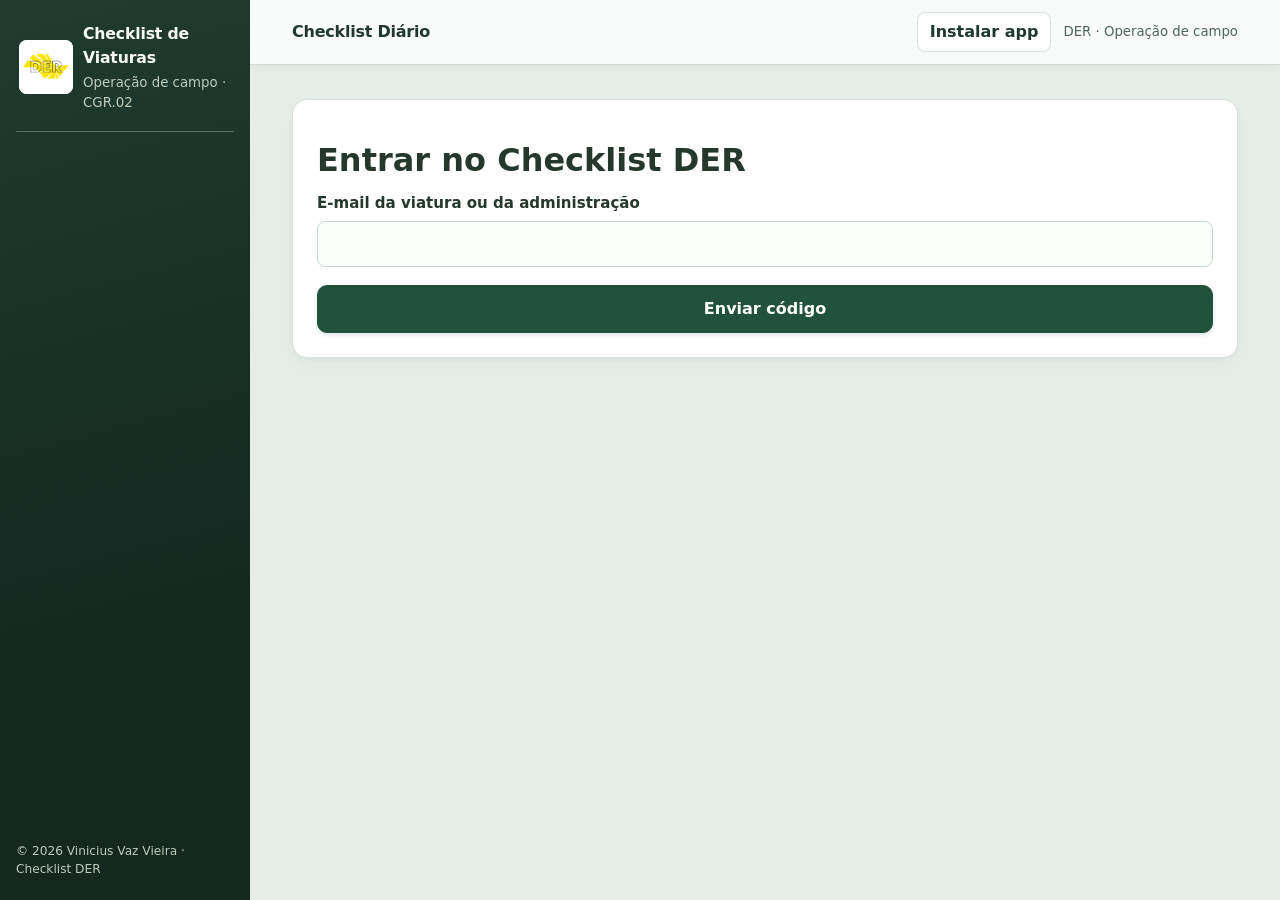
==== commit 32e87b6c: "Align checklist reference photos and history evidence" ====
--- a/index.html
+++ b/index.html
@@ -6,7 +6,7 @@
 <meta name="theme-color" content="#202e25">
 <link rel="manifest" href="manifest.webmanifest">
 <title>DER · Checklist de viaturas</title>
-<link rel="stylesheet" href="app.css?v=v62">
+<link rel="stylesheet" href="app.css?v=v66">
 <div class="shell" id="shell">
 <aside class="sidebar" id="sidebar">
 <button class="menu-toggle" type="button" id="close-menu">Fechar menu</button>
@@ -61,7 +61,7 @@
 <label id="handover-solo-reason" hidden>Justificativa breve<textarea name="reason" rows="2" maxlength="500" placeholder="Por que o checklist foi feito sozinho?"></textarea></label>
 <div id="resuming" class="tag" hidden>Conferência após a troca</div></article>
 <article id="inspection"><div class="split"><h2>2. Confira a viatura</h2><span id="progress" class="tag"></span></div>
-<div class="grid"><label>Quilometragem<input name="km" type="number" min="0" step="1" inputmode="numeric"></label><label>Combustível<select name="fuel"><option value="">Selecione</option><option>Cheio</option><option>¾</option><option>½</option><option>¼</option><option>Reserva</option></select></label></div>
+<div class="grid"><label>Quilometragem<input name="km" type="number" min="0" step="1" inputmode="numeric" aria-describedby="odometer-notice"><small id="odometer-notice" role="status" hidden></small></label><label>Combustível<select name="fuel"><option value="">Selecione</option><option>Cheio</option><option>¾</option><option>½</option><option>¼</option><option>Reserva</option></select></label></div>
 <h3 id="daily-items-title">Itens da viatura</h3><div id="checks" role="group" aria-labelledby="daily-items-title"></div><p id="critical" class="warning" hidden>Atenção: problema registrado em item crítico.</p></article>
 <article id="signatures"><h2 id="handover-signatures-title">3. Assinaturas</h2><p>Toque em Assinar para abrir a tela de assinatura.</p><div class="grid" id="pads"></div></article>
 <div class="launch-review" id="review-daily" role="status"></div><button class="primary" id="submit">Salvar passagem</button>
@@ -111,7 +111,7 @@
 <div class="actions"><button type="button" id="incident-report">PDF consolidado</button></div>
 <p id="incident-count" class="muted" role="status"></p><div id="incident-records" aria-live="polite"></div></section>
 <section id="km-saldo" hidden><h1>km disponível por viatura</h1><p>Limite do período menos os quilômetros registrados no Checklist Diário. Reenvios do mesmo registro não descontam novamente.</p>
-<article><label>Buscar viatura<input id="km-balance-search" type="search" placeholder="Prefixo ou placa"></label><p id="km-balance-summary" role="status"></p><p><a href="./painel-tv/" target="_blank" rel="noopener">Abrir painel da frota</a></p><div class="table-scroll"><table><thead><tr><th>Viatura</th><th>Período configurado</th><th>Limite</th><th>Rodados no período</th><th>km disponíveis</th><th>km disponíveis por dia</th><th>Situação</th></tr></thead><tbody id="km-balance-rows"></tbody></table></div><p class="muted">Configure o limite e o odômetro inicial em Viaturas → Editar viatura. Leituras inconsistentes ficam para revisão e não geram um saldo definitivo. O painel usa o histórico recebido pela conta e inclui somente os registros já enviados à base central.</p></article></section>
+<article class="km-screen"><div class="km-cards" id="km-balance-summary" role="status"></div><div class="grid km-screen-filters"><label>Buscar viatura<input id="km-balance-search" type="search" placeholder="Prefixo ou placa"></label><label>Base<select id="km-balance-base"><option value="">Todas as bases</option><option value="1">Itapetininga</option><option value="2">Capão Bonito</option><option value="4">Itapeva</option><option value="5">Sorocaba</option><option value="8">Tatuí</option></select></label></div><div class="table-scroll"><table><thead><tr><th>Viatura</th><th>km disponíveis</th><th>Limite</th><th>Rodados no período</th><th>Período configurado</th><th>km disponíveis por dia</th><th>Situação</th></tr></thead><tbody id="km-balance-rows"></tbody></table></div><p class="muted">Configure o limite e o odômetro inicial em Viaturas → Editar viatura. Leituras inconsistentes ficam para revisão e não geram um saldo definitivo. O painel usa o histórico recebido pela conta e inclui somente os registros já enviados à base central.</p></article></section>
 <section id="viaturas" hidden><h1>Viaturas</h1><p>Cadastre o prefixo, a placa e o e-mail usado no celular da viatura.</p>
 <article><form id="fleet"><div class="grid"><label>Prefixo<input name="prefix" placeholder="ITG-324" maxlength="7" required></label><label>Placa (opcional)<input name="plate" maxlength="8" placeholder="ABC1D23"></label></div><label>E-mail da VTR<input name="vehicleEmail" type="email" maxlength="254" autocomplete="off" placeholder="E-mail usado no celular da viatura"></label><p class="muted" id="vehicle-email-hint">Cada e-mail fica vinculado a um único prefixo.</p><p id="decoded"></p><fieldset class="km-budget"><legend>Controle de km do contrato</legend><label class="scope-choice"><input type="checkbox" id="km-budget-enabled"> Configurar limite de km desta viatura</label><div id="km-budget-fields" hidden><div class="grid"><label>Limite de km no período<input name="kmLimit" type="number" min="1" step="1" inputmode="numeric"></label><label>Odômetro no início do período<input name="kmInitial" type="number" min="0" step="1" inputmode="numeric"></label><label>Data inicial<input name="kmStart" type="date"></label><label>Data final (opcional)<input name="kmEnd" type="date"></label></div><p class="muted">Informe o limite previsto e o odômetro correspondente à data inicial. Pode usar o mês, o contrato inteiro ou um período específico. Sem data final, o controle continua até você alterar a configuração.</p></div></fieldset><div class="actions"><button id="fleet-save">Adicionar viatura</button><button type="button" id="fleet-cancel" hidden>Cancelar edição</button></div></form></article><article><h2>Viaturas por base</h2><label>Base<select id="fleet-base"><option value="">Todas as bases</option></select></label><div class="actions"><button type="button" id="fleet-pdf">Baixar PDF</button><button type="button" id="fleet-excel">Baixar Excel</button></div><div id="vehicles"></div></article></section>
 <section id="cadastros" hidden><h1>Cadastro do Checklist</h1><p>Configure os itens que aparecem na conferência.</p>
@@ -136,23 +136,23 @@
 <div class="actions"><button type="button" id="signature-cancel">Cancelar</button><button type="button" id="signature-clear">Limpar</button><button type="button" class="primary" id="signature-confirm" disabled>Confirmar</button></div>
 </dialog>
 <dialog id="install-dialog" aria-labelledby="install-title"><h2 id="install-title">Instalar Checklist DER</h2><p id="install-instructions"></p><form method="dialog"><button>Fechar</button></form></dialog>
-<script src="mileage-budget.js?v=v62"></script>
-<script src="fleet-export.js?v=v62"></script>
-<script src="app.js?v=v62"></script>
-<script src="quinzenal.js?v=v62"></script>
-<script src="relatorios.js?v=v62"></script>
-<script src="xlsx.js?v=v62"></script>
-<script src="ocorrencias.js?v=v62"></script>
-<script src="catalog-sync.js?v=v62"></script>
-<script src="cloud.js?v=v62"></script>
-<script src="instalar.js?v=v62"></script>
-<script src="register-sw.js?v=v62"></script>
-<script src="catalog-import.js?v=v62"></script>
+<script src="mileage-budget.js?v=v66"></script>
+<script src="fleet-export.js?v=v66"></script>
+<script src="app.js?v=v66"></script>
+<script src="quinzenal.js?v=v66"></script>
+<script src="relatorios.js?v=v66"></script>
+<script src="xlsx.js?v=v66"></script>
+<script src="ocorrencias.js?v=v66"></script>
+<script src="catalog-sync.js?v=v66"></script>
+<script src="cloud.js?v=v66"></script>
+<script src="instalar.js?v=v66"></script>
+<script src="register-sw.js?v=v66"></script>
+<script src="catalog-import.js?v=v66"></script>
 </html>
 
-<script src="operators-import.js?v=v62"></script>
+<script src="operators-import.js?v=v66"></script>
 
 <script src="vendor/jspdf-4.2.1.umd.min.js"></script>
-<script src="operators-export.js?v=v62"></script>
+<script src="operators-export.js?v=v66"></script>
 
-<script src="mileage-ui.js?v=v62"></script>
+<script src="mileage-ui.js?v=v66"></script>
--- a/app.css
+++ b/app.css
@@ -38,8 +38,8 @@
 .topbar #install-app{margin-left:auto;white-space:nowrap;min-height:38px;padding:7px 12px}.topbar #install-app:not([hidden])+span{margin-left:0}
 @page{size:A4;margin:16mm}
 @media print{body.reporting{background:white}body.reporting .shell,body.reporting .report-tools{display:none!important}#report-print{padding:0;margin:0;max-width:none;font-size:10pt;print-color-adjust:exact;-webkit-print-color-adjust:exact}.report-heading h1{font-size:21pt}.report-heading,.report-stat,.report-record{break-inside:avoid}.report-section-title{break-after:avoid}}
-:root{color-scheme:light;--navy:#10253d;--blue:#185f9a;--line:#d5e0eb;--muted:#50677e}*{box-sizing:border-box}[hidden]{display:none!important}body{margin:0;background:#f3f6fa;color:var(--navy);font:16px/1.5 system-ui,sans-serif}header{background:var(--navy);color:white;border-bottom:4px solid #f4dc32}.brand,main{max-width:760px;margin:auto;padding:16px}.brand{display:flex;align-items:center;gap:14px}.logo{background:#f4dc32;color:var(--navy);padding:8px;font-weight:900}.brand small{display:block;color:#d9e4f2}h1{margin:12px 0 0;font-size:clamp(1.65rem,5vw,2rem)}h2{font-size:1.14rem;margin:0 0 12px}p{margin:5px 0 14px;color:var(--muted)}nav,.grid,.actions,.choices{display:flex;gap:8px;flex-wrap:wrap}nav button,.grid>*{flex:1 1 140px}button,input,select,textarea{font:inherit;color:inherit;border:1px solid var(--line);border-radius:8px;background:white;padding:10px;min-height:46px}button{font-weight:700;cursor:pointer}button.primary,nav button[aria-current=true]{background:var(--blue);color:white;border-color:var(--blue)}button.primary{width:100%;margin-top:10px}button:focus-visible,input:focus-visible,select:focus-visible,textarea:focus-visible,canvas:focus-visible{outline:3px solid #ac7200;outline-offset:2px}label{display:grid;gap:4px;font-weight:650;margin:8px 0}input,select,textarea{width:100%;min-width:0}article,fieldset,details{background:white;border:1px solid var(--line);border-radius:12px;padding:14px;margin:12px 0}fieldset{min-width:0}legend,summary{font-weight:750}summary{cursor:pointer}.tag{display:inline-block;background:#fff4c5;color:#624500;border-radius:6px;padding:3px 8px;font-size:.85rem;font-weight:750}.warning{color:#9e2222;font-weight:750}.choices label{display:flex;align-items:center;justify-content:center;flex:1 1 100px;min-height:46px;padding:6px;margin:0;border:1px solid var(--line);border-radius:8px;cursor:pointer}.choices label:has(:checked){background:#dbeeff;border-color:var(--blue)}input[type=radio],input[type=checkbox]{width:auto;min-height:0;accent-color:var(--blue)}canvas{display:block;border:1px dashed #8ba2b8;border-radius:8px;width:100%;height:110px;touch-action:none;background:#f7faff;margin-bottom:6px}.signature{min-width:0}.record-image{width:min(100%,260px);border:1px solid var(--line);display:block}.muted{color:var(--muted);font-size:.9rem}.split{display:flex;justify-content:space-between;align-items:center;gap:8px;flex-wrap:wrap}
-.reference{position:relative;display:inline-flex;align-items:center;justify-content:center;width:90px;min-height:0;height:66px;padding:4px;margin:0 0 6px;background:#fff}.reference img{width:100%;height:100%;object-fit:contain;display:block}.reference::after{content:"+";position:absolute;right:2px;bottom:2px;width:14px;height:14px;border-radius:50%;background:#f3f6f3;color:#244836;font:600 12px/14px system-ui;text-align:center}#checks .reference,#fortnight-tools .reference{float:right;margin:0 0 6px 10px}#checks .choices,#fortnight-tools .choices{clear:both}@media(max-width:500px){.reference{width:78px;height:58px}}dialog{max-width:min(92vw,700px);border:1px solid var(--line);border-radius:12px;color:var(--navy);padding:14px}dialog::backdrop{background:#10253dbb}dialog img{display:block;max-width:100%;max-height:68vh;margin:10px auto;object-fit:contain}
+:root{color-scheme:light;--navy:#10253d;--blue:#185f9a;--line:#d5e0eb;--muted:#50677e}*{box-sizing:border-box}[hidden]{display:none!important}body{margin:0;background:#f3f6fa;color:var(--navy);font:16px/1.5 system-ui,sans-serif}header{background:var(--navy);color:white;border-bottom:4px solid #f4dc32}.brand,main{max-width:760px;margin:auto;padding:16px}.brand{display:flex;align-items:center;gap:14px}.logo{background:#f4dc32;color:var(--navy);padding:8px;font-weight:900}.brand small{display:block;color:#d9e4f2}h1{margin:12px 0 0;font-size:clamp(1.65rem,5vw,2rem)}h2{font-size:1.14rem;margin:0 0 12px}p{margin:5px 0 14px;color:var(--muted)}nav,.grid,.actions,.choices{display:flex;gap:8px;flex-wrap:wrap}nav button,.grid>*{flex:1 1 140px}button,input,select,textarea{font:inherit;color:inherit;border:1px solid var(--line);border-radius:8px;background:white;padding:10px;min-height:46px}button{font-weight:700;cursor:pointer}button.primary,nav button[aria-current=true]{background:var(--blue);color:white;border-color:var(--blue)}button.primary{width:100%;margin-top:10px}button:focus-visible,input:focus-visible,select:focus-visible,textarea:focus-visible,canvas:focus-visible{outline:3px solid #ac7200;outline-offset:2px}label{display:grid;gap:4px;font-weight:650;margin:8px 0}input,select,textarea{width:100%;min-width:0}article,fieldset,details{background:white;border:1px solid var(--line);border-radius:12px;padding:14px;margin:12px 0}fieldset{min-width:0}legend,summary{font-weight:750}summary{cursor:pointer}.tag{display:inline-block;background:#fff4c5;color:#624500;border-radius:6px;padding:3px 8px;font-size:.85rem;font-weight:750}.warning{color:#9e2222;font-weight:750}.choices label{display:flex;align-items:center;justify-content:center;flex:1 1 100px;min-height:46px;padding:6px;margin:0;border:1px solid var(--line);border-radius:8px;cursor:pointer}.choices label:has(:checked){background:#dbeeff;border-color:var(--blue)}input[type=radio],input[type=checkbox]{width:auto;min-height:0;accent-color:var(--blue)}canvas{display:block;border:1px dashed #8ba2b8;border-radius:8px;width:100%;height:110px;touch-action:none;background:#f7faff;margin-bottom:6px}.signature{min-width:0}.record-image{display:block;width:auto;max-width:min(100%,320px);max-height:260px;object-fit:contain;border:1px solid var(--line);border-radius:9px;margin-top:5px;background:#fff}.muted{color:var(--muted);font-size:.9rem}.split{display:flex;justify-content:space-between;align-items:center;gap:8px;flex-wrap:wrap}
+.reference{position:relative;display:inline-flex;align-items:center;justify-content:center;width:90px;min-height:0;height:66px;padding:4px;margin:0 0 6px;overflow:hidden;flex:none;background:#fff}.reference img{display:block;width:100%;height:100%;min-width:0;object-fit:contain;border-radius:5px}.reference::after{content:"+";position:absolute;right:2px;bottom:2px;width:14px;height:14px;border-radius:50%;background:#f3f6f3;color:#244836;font:600 12px/14px system-ui;text-align:center} .check-reference-row{display:flex;justify-content:space-between;align-items:center;gap:10px;min-width:0;margin-bottom:8px}.check-reference-row .reference{margin:0 0 0 auto}.check-reference-row p{margin:0;min-width:0;overflow-wrap:anywhere}@media(max-width:500px){.reference{width:78px;height:58px}}dialog{max-width:min(92vw,700px);border:1px solid var(--line);border-radius:12px;color:var(--navy);padding:14px}dialog::backdrop{background:#10253dbb}dialog img{display:block;max-width:100%;max-height:68vh;margin:10px auto;object-fit:contain}
  :root{--navy:#26382e;--blue:#243d32;--line:#dfe5df;--muted:#52655a}body{background:#dfe6e1;font-family:Arial,Helvetica,sans-serif}.shell{min-height:100vh;display:grid;grid-template-columns:250px minmax(0,1fr)}.sidebar{position:sticky;top:0;height:100dvh;background:#202e25;color:#f8faf7;padding:24px 18px;display:flex;flex-direction:column}.brand{padding:0;margin:0 0 32px}.brand img{width:54px;height:54px;object-fit:contain;border-radius:8px;background:white}.brand small{color:#bdcbbb;margin-top:3px}.sidebar nav{display:grid;gap:6px}.sidebar nav button{display:flex;align-items:center;gap:11px;text-align:left;background:transparent;border:1px solid transparent;color:#edf2eb;padding-inline:12px}.sidebar nav button[aria-current=true]{background:#35483b;border-left:3px solid #ffe500}.sidebar nav button:hover{background:#35483b}.sidebar svg{width:21px;height:21px;flex:none;fill:none;stroke:currentColor;stroke-width:1.7;stroke-linecap:round;stroke-linejoin:round}.nav-label{letter-spacing:.12em;font-size:.76rem;color:#bdcbbb;margin:0 12px 8px}.sidebar-foot{margin-top:auto;color:#bdcbbb;font-size:.85rem}.workspace{min-width:0}.topbar{min-height:65px;background:white;border:0;border-bottom:1px solid var(--line);color:var(--navy);display:flex;align-items:center;gap:12px;padding:12px clamp(16px,4vw,42px)}.topbar span{margin-left:auto}.menu-toggle{display:none}.workspace main{max-width:1040px;padding:22px clamp(14px,4vw,42px) 44px}.workspace section>h1{margin-top:0}.workspace article{padding:clamp(14px,3vw,24px);box-shadow:0 2px 8px #202e2508}.workspace fieldset{background:#fafbf9}.choices label:has(:checked){background:#e3eee5;border-color:var(--blue)}.choices label:has([value="Não Conforme"]:checked){background:#fff1d2;border-color:#95670a}.prototype-note{margin:0 0 16px}.sidebar[hidden]{display:none}
 @media(max-width:760px){.shell{display:block}.menu-toggle{display:block}.topbar{position:sticky;top:0;z-index:2}.topbar span{display:none}.sidebar{display:none;position:fixed;z-index:4;inset:0 auto 0 0;width:min(82vw,285px);box-shadow:0 0 0 100vmax #18251c88}.shell.menu-open .sidebar{display:flex}.sidebar .menu-toggle{margin-bottom:16px;background:#35483b;color:white;border-color:#6b8172}}
 .scope-grid{display:grid;grid-template-columns:repeat(auto-fit,minmax(min(100%,155px),1fr));gap:6px;margin:6px 0 14px}.scope-choice{display:flex;align-items:center;gap:8px;padding:9px;border:1px solid var(--line);border-radius:8px;background:white;margin:0;min-height:44px}.scope-choice:has(:checked){background:#e3eee5;border-color:#567161}#catalog-status:empty{display:none}.delete-button{color:#9e2222;border-color:#d8a9a9}
@@ -137,3 +137,5 @@
 .engineer-preview .daily-draft-banner{display:none}
 
 .sidebar nav>.nav-group{display:grid;gap:4px}.sidebar nav>.nav-group:not(:has(>button:not([hidden]))){display:none}.sidebar nav>.nav-group:not(:first-child)>.nav-label{margin-top:10px}
+
+.km-cards{display:grid;grid-template-columns:repeat(3,minmax(0,1fr));gap:8px}.km-cards>div{display:grid;gap:2px;padding:10px 12px;border:1px solid var(--line);border-radius:8px;background:#f3f7f4}.km-cards strong{font-size:1.35rem;font-variant-numeric:tabular-nums}.km-cards span{font-size:.85rem;color:var(--muted)}.km-screen-filters{margin:8px 0}.km-balance-value{white-space:nowrap;font-variant-numeric:tabular-nums}@media(max-width:540px){.km-cards>div{padding:7px}.km-cards span{font-size:.75rem}}
